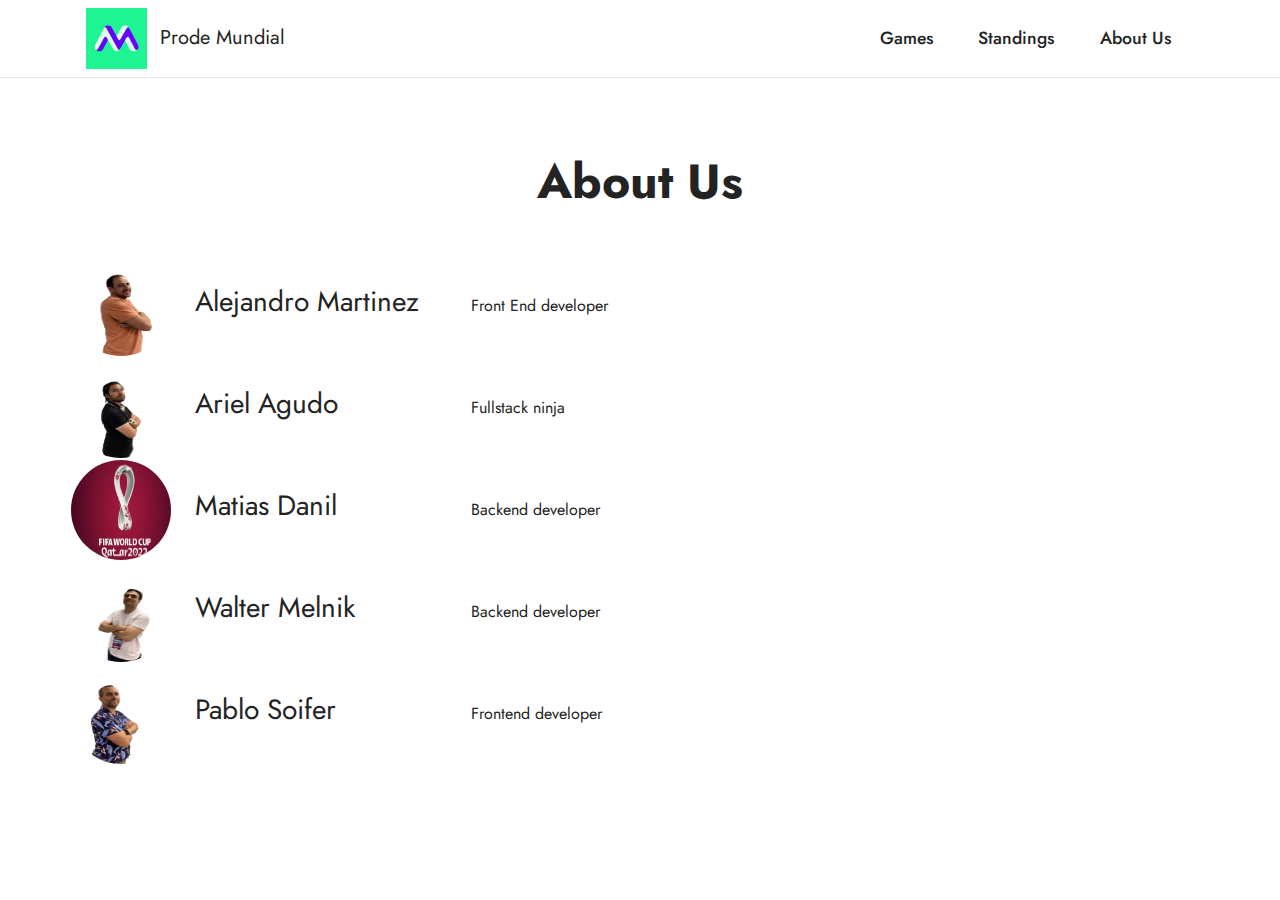
==== aboutus.html @ 51a5c72b "Menu" ====
<!DOCTYPE html>
<html  >
<head>
  <!-- Site made with Mobirise Website Builder v5.6.13, https://mobirise.com -->
  <meta charset="UTF-8">
  <meta http-equiv="X-UA-Compatible" content="IE=edge">
  <meta name="generator" content="Mobirise v5.6.13, mobirise.com">
  <meta name="twitter:card" content="summary_large_image"/>
  <meta name="twitter:image:src" content="">
  <meta property="og:image" content="">
  <meta name="twitter:title" content="Partidos">
  <meta name="viewport" content="width=device-width, initial-scale=1, minimum-scale=1">
  <link rel="shortcut icon" href="assets/images/mk.jpg" type="image/x-icon">
  <meta name="description" content="">
  <title>About Us</title>
  <link rel="stylesheet" href="assets/bootstrap/css/bootstrap.min.css">
  <link rel="stylesheet" href="assets/bootstrap/css/bootstrap-grid.min.css">
  <link rel="stylesheet" href="assets/bootstrap/css/bootstrap-reboot.min.css">
  <link rel="stylesheet" href="assets/dropdown/css/style.css">
  <link rel="stylesheet" href="assets/socicon/css/styles.css">
  <link rel="stylesheet" href="assets/theme/css/style.css">
  <link rel="preload" href="https://fonts.googleapis.com/css?family=Jost:100,200,300,400,500,600,700,800,900,100i,200i,300i,400i,500i,600i,700i,800i,900i&display=swap" as="style" onload="this.onload=null;this.rel='stylesheet'">
  <noscript><link rel="stylesheet" href="https://fonts.googleapis.com/css?family=Jost:100,200,300,400,500,600,700,800,900,100i,200i,300i,400i,500i,600i,700i,800i,900i&display=swap"></noscript>
  <link rel="preload" as="style" href="assets/mobirise/css/mbr-additional.css"><link rel="stylesheet" href="assets/mobirise/css/mbr-additional.css" type="text/css">
</head>
<body>
  <section data-bs-version="5.1" class="menu cid-s48OLK6784" once="menu" id="menu1-o">
    <nav class="navbar navbar-dropdown navbar-fixed-top navbar-expand-lg">
        <div class="container">
            <div class="navbar-brand">
                <span class="navbar-logo">
                    <a href="http://majorkeytech.com">
                        <img src="assets/images/mk.jpg" alt="MajorKey" style="height: 3.8rem;">
                    </a>
                </span>
                <span class="navbar-caption-wrap">Prode Mundial</span>
            </div>
            <div class="collapse navbar-collapse" id="navbarSupportedContent">
                <ul class="navbar-nav nav-dropdown nav-right" data-app-modern-menu="true">
                    <li class="nav-item"><a class="nav-link link text-black display-4" href="games.html">Games</a></li>
                    <li class="nav-item"><a class="nav-link link text-black display-4" href="standings.html">Standings</a></li>
                    <li class="nav-item"><a class="nav-link link text-black display-4" href="aboutus.html">About Us</a></li>
                </ul>
            </div>
        </div>
    </nav>
</section>

<section data-bs-version="5.1" class="features7 cid-tm8KkWmgw1" id="features8-q">
    <div class="container">
        <div class="row">
            <div class="title col-12">
                <h5 class="mbr-section-title mbr-fonts-style mb-3 display-2">
                    <strong>About Us</strong></h5>
            </div>
        </div>
        <div class="row" style="margin-top: 30px;">
            <table style="width:50%">
                <tr>
                    <td>
                        <img src="assets/images/1.png" style="height: 100px;width: 100px;border-radius: 50%;">
                    </td>
                    <td>
                        <h3>Alejandro Martinez</h3>
                    </td>
                    <td>Front End developer</td>
                </tr>
                <tr>
                    <td>
                        <img src="assets/images/4.png" style="height: 100px;width: 100px;border-radius: 50%;">
                    </td>
                    <td>
                        <h3>Ariel Agudo</h3>
                    </td>
                    <td>
                        Fullstack ninja
                    </td>
                </tr>
                <tr>
                    <td>
                        <img src="assets/images/logo.jpg" style="height: 100px;width: 100px;border-radius: 50%;">
                    </td>
                    <td>
                        <h3>Matias Danil</h3>
                    </td>
                    <td>
                        Backend developer
                    </td>
                </tr>
                <tr>
                    <td>
                        <img src="assets/images/2.png" style="height: 100px;width: 100px;border-radius: 50%;">
                    </td>
                    <td>
                        <h3>Walter Melnik</h3>
                    </td>
                    <td>
                        Backend developer
                    </td>
                </tr>
                <tr>
                    <td>
                        <img src="assets/images/ps.png" style="height: 100px;width: 100px;border-radius: 50%;">
                    </td>
                    <td>
                        <h3>Pablo Soifer</h3>
                    </td>
                    <td>
                        Frontend developer
                    </td>
                </tr>
            </table>
            
        </div>
    </div>
</body>
</html>
---- assets/dropdown/css/style.css ----
.navbar-dropdown {
  left: 0;
  padding: 0;
  position: absolute;
  right: 0;
  top: 0;
  transition: all 0.45s ease;
  z-index: 1030;
  background: #282828; }
  .navbar-dropdown .navbar-logo {
    margin-right: 0.8rem;
    transition: margin 0.3s ease-in-out;
    vertical-align: middle; }
    .navbar-dropdown .navbar-logo img {
      height: 3.125rem;
      transition: all 0.3s ease-in-out; }
    .navbar-dropdown .navbar-logo.mbr-iconfont {
      font-size: 3.125rem;
      line-height: 3.125rem; }
  .navbar-dropdown .navbar-caption {
    font-weight: 700;
    white-space: normal;
    vertical-align: -4px;
    line-height: 3.125rem !important; }
    .navbar-dropdown .navbar-caption, .navbar-dropdown .navbar-caption:hover {
      color: inherit;
      text-decoration: none; }
  .navbar-dropdown .mbr-iconfont + .navbar-caption {
    vertical-align: -1px; }
  .navbar-dropdown.navbar-fixed-top {
    position: fixed; }
  .navbar-dropdown .navbar-brand span {
    vertical-align: -4px; }
  .navbar-dropdown.bg-color.transparent {
    background: none; }
  .navbar-dropdown.navbar-short .navbar-brand {
    padding: 0.625rem 0; }
    .navbar-dropdown.navbar-short .navbar-brand span {
      vertical-align: -1px; }
  .navbar-dropdown.navbar-short .navbar-caption {
    line-height: 2.375rem !important;
    vertical-align: -2px; }
  .navbar-dropdown.navbar-short .navbar-logo {
    margin-right: 0.5rem; }
    .navbar-dropdown.navbar-short .navbar-logo img {
      height: 2.375rem; }
    .navbar-dropdown.navbar-short .navbar-logo.mbr-iconfont {
      font-size: 2.375rem;
      line-height: 2.375rem; }
  .navbar-dropdown.navbar-short .mbr-table-cell {
    height: 3.625rem; }
  .navbar-dropdown .navbar-close {
    left: 0.6875rem;
    position: fixed;
    top: 0.75rem;
    z-index: 1000; }
  .navbar-dropdown .hamburger-icon {
    content: "";
    display: inline-block;
    vertical-align: middle;
    width: 16px;
    -webkit-box-shadow: 0 -6px 0 1px #282828,0 0 0 1px #282828,0 6px 0 1px #282828;
    -moz-box-shadow: 0 -6px 0 1px #282828,0 0 0 1px #282828,0 6px 0 1px #282828;
    box-shadow: 0 -6px 0 1px #282828,0 0 0 1px #282828,0 6px 0 1px #282828; }

.dropdown-menu .dropdown-toggle[data-toggle="dropdown-submenu"]::after {
  border-bottom: 0.35em solid transparent;
  border-left: 0.35em solid;
  border-right: 0;
  border-top: 0.35em solid transparent;
  margin-left: 0.3rem; }

.dropdown-menu .dropdown-item:focus {
  outline: 0; }

.nav-dropdown {
  font-size: 0.75rem;
  font-weight: 500;
  height: auto !important; }
  .nav-dropdown .nav-btn {
    padding-left: 1rem; }
  .nav-dropdown .link {
    margin: .667em 1.667em;
    font-weight: 500;
    padding: 0;
    transition: color .2s ease-in-out; }
    .nav-dropdown .link.dropdown-toggle {
      margin-right: 2.583em; }
      .nav-dropdown .link.dropdown-toggle::after {
        margin-left: .25rem;
        border-top: 0.35em solid;
        border-right: 0.35em solid transparent;
        border-left: 0.35em solid transparent;
        border-bottom: 0; }
      .nav-dropdown .link.dropdown-toggle[aria-expanded="true"] {
        margin: 0;
        padding: 0.667em 3.263em  0.667em 1.667em; }
  .nav-dropdown .link::after,
  .nav-dropdown .dropdown-item::after {
    color: inherit; }
  .nav-dropdown .btn {
    font-size: 0.75rem;
    font-weight: 700;
    letter-spacing: 0;
    margin-bottom: 0;
    padding-left: 1.25rem;
    padding-right: 1.25rem; }
  .nav-dropdown .dropdown-menu {
    border-radius: 0;
    border: 0;
    left: 0;
    margin: 0;
    padding-bottom: 1.25rem;
    padding-top: 1.25rem;
    position: relative; }
  .nav-dropdown .dropdown-submenu {
    margin-left: 0.125rem;
    top: 0; }
  .nav-dropdown .dropdown-item {
    font-weight: 500;
    line-height: 2;
    padding: 0.3846em 4.615em 0.3846em 1.5385em;
    position: relative;
    transition: color .2s ease-in-out, background-color .2s ease-in-out; }
    .nav-dropdown .dropdown-item::after {
      margin-top: -0.3077em;
      position: absolute;
      right: 1.1538em;
      top: 50%; }
    .nav-dropdown .dropdown-item:focus, .nav-dropdown .dropdown-item:hover {
      background: none; }

@media (max-width: 767px) {
  .nav-dropdown.navbar-toggleable-sm {
    bottom: 0;
    display: none;
    left: 0;
    overflow-x: hidden;
    position: fixed;
    top: 0;
    transform: translateX(-100%);
    -ms-transform: translateX(-100%);
    -webkit-transform: translateX(-100%);
    width: 18.75rem;
    z-index: 999; } }
.nav-dropdown.navbar-toggleable-xl {
  bottom: 0;
  display: none;
  left: 0;
  overflow-x: hidden;
  position: fixed;
  top: 0;
  transform: translateX(-100%);
  -ms-transform: translateX(-100%);
  -webkit-transform: translateX(-100%);
  width: 18.75rem;
  z-index: 999; }

.nav-dropdown-sm {
  display: block !important;
  overflow-x: hidden;
  overflow: auto;
  padding-top: 3.875rem; }
  .nav-dropdown-sm::after {
    content: "";
    display: block;
    height: 3rem;
    width: 100%; }
  .nav-dropdown-sm.collapse.in ~ .navbar-close {
    display: block !important; }
  .nav-dropdown-sm.collapsing, .nav-dropdown-sm.collapse.in {
    transform: translateX(0);
    -ms-transform: translateX(0);
    -webkit-transform: translateX(0);
    transition: all 0.25s ease-out;
    -webkit-transition: all 0.25s ease-out;
    background: #282828; }
  .nav-dropdown-sm.collapsing[aria-expanded="false"] {
    transform: translateX(-100%);
    -ms-transform: translateX(-100%);
    -webkit-transform: translateX(-100%); }
  .nav-dropdown-sm .nav-item {
    display: block;
    margin-left: 0 !important;
    padding-left: 0; }
  .nav-dropdown-sm .link,
  .nav-dropdown-sm .dropdown-item {
    border-top: 1px dotted rgba(255, 255, 255, 0.1);
    font-size: 0.8125rem;
    line-height: 1.6;
    margin: 0 !important;
    padding: 0.875rem 2.4rem 0.875rem 1.5625rem !important;
    position: relative;
    white-space: normal; }
    .nav-dropdown-sm .link:focus, .nav-dropdown-sm .link:hover,
    .nav-dropdown-sm .dropdown-item:focus,
    .nav-dropdown-sm .dropdown-item:hover {
      background: rgba(0, 0, 0, 0.2) !important;
      color: #c0a375; }
  .nav-dropdown-sm .nav-btn {
    position: relative;
    padding: 1.5625rem 1.5625rem 0 1.5625rem; }
    .nav-dropdown-sm .nav-btn::before {
      border-top: 1px dotted rgba(255, 255, 255, 0.1);
      content: "";
      left: 0;
      position: absolute;
      top: 0;
      width: 100%; }
    .nav-dropdown-sm .nav-btn + .nav-btn {
      padding-top: 0.625rem; }
      .nav-dropdown-sm .nav-btn + .nav-btn::before {
        display: none; }
  .nav-dropdown-sm .btn {
    padding: 0.625rem 0; }
  .nav-dropdown-sm .dropdown-toggle[data-toggle="dropdown-submenu"]::after {
    margin-left: .25rem;
    border-top: 0.35em solid;
    border-right: 0.35em solid transparent;
    border-left: 0.35em solid transparent;
    border-bottom: 0; }
  .nav-dropdown-sm .dropdown-toggle[data-toggle="dropdown-submenu"][aria-expanded="true"]::after {
    border-top: 0;
    border-right: 0.35em solid transparent;
    border-left: 0.35em solid transparent;
    border-bottom: 0.35em solid; }
  .nav-dropdown-sm .dropdown-menu {
    margin: 0;
    padding: 0;
    position: relative;
    top: 0;
    left: 0;
    width: 100%;
    border: 0;
    float: none;
    border-radius: 0;
    background: none; }
  .nav-dropdown-sm .dropdown-submenu {
    left: 100%;
    margin-left: 0.125rem;
    margin-top: -1.25rem;
    top: 0; }

.navbar-toggleable-sm .nav-dropdown .dropdown-menu {
  position: absolute; }

.navbar-toggleable-sm .nav-dropdown .dropdown-submenu {
  left: 100%;
  margin-left: 0.125rem;
  margin-top: -1.25rem;
  top: 0; }

.navbar-toggleable-sm.opened .nav-dropdown .dropdown-menu {
  position: relative; }

.navbar-toggleable-sm.opened .nav-dropdown .dropdown-submenu {
  left: 0;
  margin-left: 00rem;
  margin-top: 0rem;
  top: 0; }

.is-builder .nav-dropdown.collapsing {
  transition: none !important; }
---- assets/socicon/css/styles.css ----
@charset "UTF-8";

@font-face {
  font-family: 'Socicon';
  src:  url('../fonts/socicon.eot');
  src:  url('../fonts/socicon.eot?#iefix') format('embedded-opentype'),
    url('../fonts/socicon.woff2') format('woff2'),
    url('../fonts/socicon.ttf') format('truetype'),
    url('../fonts/socicon.woff') format('woff'),
    url('../fonts/socicon.svg#socicon') format('svg');
  font-weight: normal;
  font-style: normal;
  font-display: swap;
}

[data-icon]:before {
  font-family: "socicon" !important;
  content: attr(data-icon);
  font-style: normal !important;
  font-weight: normal !important;
  font-variant: normal !important;
  text-transform: none !important;
  speak: none;
  line-height: 1;
  -webkit-font-smoothing: antialiased;
  -moz-osx-font-smoothing: grayscale;
}

[class^="socicon-"], [class*=" socicon-"] {
  /* use !important to prevent issues with browser extensions that change fonts */
  font-family: 'Socicon' !important;
  speak: none;
  font-style: normal;
  font-weight: normal;
  font-variant: normal;
  text-transform: none;
  line-height: 1;

  /* Better Font Rendering =========== */
  -webkit-font-smoothing: antialiased;
  -moz-osx-font-smoothing: grayscale;
}

.socicon-eitaa:before {
  content: "\e97c";
}
.socicon-soroush:before {
  content: "\e97d";
}
.socicon-bale:before {
  content: "\e97e";
}
.socicon-zazzle:before {
  content: "\e97b";
}
.socicon-society6:before {
  content: "\e97a";
}
.socicon-redbubble:before {
  content: "\e979";
}
.socicon-avvo:before {
  content: "\e978";
}
.socicon-stitcher:before {
  content: "\e977";
}
.socicon-googlehangouts:before {
  content: "\e974";
}
.socicon-dlive:before {
  content: "\e975";
}
.socicon-vsco:before {
  content: "\e976";
}
.socicon-flipboard:before {
  content: "\e973";
}
.socicon-ubuntu:before {
  content: "\e958";
}
.socicon-artstation:before {
  content: "\e959";
}
.socicon-invision:before {
  content: "\e95a";
}
.socicon-torial:before {
  content: "\e95b";
}
.socicon-collectorz:before {
  content: "\e95c";
}
.socicon-seenthis:before {
  content: "\e95d";
}
.socicon-googleplaymusic:before {
  content: "\e95e";
}
.socicon-debian:before {
  content: "\e95f";
}
.socicon-filmfreeway:before {
  content: "\e960";
}
.socicon-gnome:before {
  content: "\e961";
}
.socicon-itchio:before {
  content: "\e962";
}
.socicon-jamendo:before {
  content: "\e963";
}
.socicon-mix:before {
  content: "\e964";
}
.socicon-sharepoint:before {
  content: "\e965";
}
.socicon-tinder:before {
  content: "\e966";
}
.socicon-windguru:before {
  content: "\e967";
}
.socicon-cdbaby:before {
  content: "\e968";
}
.socicon-elementaryos:before {
  content: "\e969";
}
.socicon-stage32:before {
  content: "\e96a";
}
.socicon-tiktok:before {
  content: "\e96b";
}
.socicon-gitter:before {
  content: "\e96c";
}
.socicon-letterboxd:before {
  content: "\e96d";
}
.socicon-threema:before {
  content: "\e96e";
}
.socicon-splice:before {
  content: "\e96f";
}
.socicon-metapop:before {
  content: "\e970";
}
.socicon-naver:before {
  content: "\e971";
}
.socicon-remote:before {
  content: "\e972";
}
.socicon-internet:before {
  content: "\e957";
}
.socicon-moddb:before {
  content: "\e94b";
}
.socicon-indiedb:before {
  content: "\e94c";
}
.socicon-traxsource:before {
  content: "\e94d";
}
.socicon-gamefor:before {
  content: "\e94e";
}
.socicon-pixiv:before {
  content: "\e94f";
}
.socicon-myanimelist:before {
  content: "\e950";
}
.socicon-blackberry:before {
  content: "\e951";
}
.socicon-wickr:before {
  content: "\e952";
}
.socicon-spip:before {
  content: "\e953";
}
.socicon-napster:before {
  content: "\e954";
}
.socicon-beatport:before {
  content: "\e955";
}
.socicon-hackerone:before {
  content: "\e956";
}
.socicon-hackernews:before {
  content: "\e946";
}
.socicon-smashwords:before {
  content: "\e947";
}
.socicon-kobo:before {
  content: "\e948";
}
.socicon-bookbub:before {
  content: "\e949";
}
.socicon-mailru:before {
  content: "\e94a";
}
.socicon-gitlab:before {
  content: "\e945";
}
.socicon-instructables:before {
  content: "\e944";
}
.socicon-portfolio:before {
  content: "\e943";
}
.socicon-codered:before {
  content: "\e940";
}
.socicon-origin:before {
  content: "\e941";
}
.socicon-nextdoor:before {
  content: "\e942";
}
.socicon-udemy:before {
  content: "\e93f";
}
.socicon-livemaster:before {
  content: "\e93e";
}
.socicon-crunchbase:before {
  content: "\e93b";
}
.socicon-homefy:before {
  content: "\e93c";
}
.socicon-calendly:before {
  content: "\e93d";
}
.socicon-realtor:before {
  content: "\e90f";
}
.socicon-tidal:before {
  content: "\e910";
}
.socicon-qobuz:before {
  content: "\e911";
}
.socicon-natgeo:before {
  content: "\e912";
}
.socicon-mastodon:before {
  content: "\e913";
}
.socicon-unsplash:before {
  content: "\e914";
}
.socicon-homeadvisor:before {
  content: "\e915";
}
.socicon-angieslist:before {
  content: "\e916";
}
.socicon-codepen:before {
  content: "\e917";
}
.socicon-slack:before {
  content: "\e918";
}
.socicon-openaigym:before {
  content: "\e919";
}
.socicon-logmein:before {
  content: "\e91a";
}
.socicon-fiverr:before {
  content: "\e91b";
}
.socicon-gotomeeting:before {
  content: "\e91c";
}
.socicon-aliexpress:before {
  content: "\e91d";
}
.socicon-guru:before {
  content: "\e91e";
}
.socicon-appstore:before {
  content: "\e91f";
}
.socicon-homes:before {
  content: "\e920";
}
.socicon-zoom:before {
  content: "\e921";
}
.socicon-alibaba:before {
  content: "\e922";
}
.socicon-craigslist:before {
  content: "\e923";
}
.socicon-wix:before {
  content: "\e924";
}
.socicon-redfin:before {
  content: "\e925";
}
.socicon-googlecalendar:before {
  content: "\e926";
}
.socicon-shopify:before {
  content: "\e927";
}
.socicon-freelancer:before {
  content: "\e928";
}
.socicon-seedrs:before {
  content: "\e929";
}
.socicon-bing:before {
  content: "\e92a";
}
.socicon-doodle:before {
  content: "\e92b";
}
.socicon-bonanza:before {
  content: "\e92c";
}
.socicon-squarespace:before {
  content: "\e92d";
}
.socicon-toptal:before {
  content: "\e92e";
}
.socicon-gust:before {
  content: "\e92f";
}
.socicon-ask:before {
  content: "\e930";
}
.socicon-trulia:before {
  content: "\e931";
}
.socicon-loomly:before {
  content: "\e932";
}
.socicon-ghost:before {
  content: "\e933";
}
.socicon-upwork:before {
  content: "\e934";
}
.socicon-fundable:before {
  content: "\e935";
}
.socicon-booking:before {
  content: "\e936";
}
.socicon-googlemaps:before {
  content: "\e937";
}
.socicon-zillow:before {
  content: "\e938";
}
.socicon-niconico:before {
  content: "\e939";
}
.socicon-toneden:before {
  content: "\e93a";
}
.socicon-augment:before {
  content: "\e908";
}
.socicon-bitbucket:before {
  content: "\e909";
}
.socicon-fyuse:before {
  content: "\e90a";
}
.socicon-yt-gaming:before {
  content: "\e90b";
}
.socicon-sketchfab:before {
  content: "\e90c";
}
.socicon-mobcrush:before {
  content: "\e90d";
}
.socicon-microsoft:before {
  content: "\e90e";
}
.socicon-pandora:before {
  content: "\e907";
}
.socicon-messenger:before {
  content: "\e906";
}
.socicon-gamewisp:before {
  content: "\e905";
}
.socicon-bloglovin:before {
  content: "\e904";
}
.socicon-tunein:before {
  content: "\e903";
}
.socicon-gamejolt:before {
  content: "\e901";
}
.socicon-trello:before {
  content: "\e902";
}
.socicon-spreadshirt:before {
  content: "\e900";
}
.socicon-500px:before {
  content: "\e000";
}
.socicon-8tracks:before {
  content: "\e001";
}
.socicon-airbnb:before {
  content: "\e002";
}
.socicon-alliance:before {
  content: "\e003";
}
.socicon-amazon:before {
  content: "\e004";
}
.socicon-amplement:before {
  content: "\e005";
}
.socicon-android:before {
  content: "\e006";
}
.socicon-angellist:before {
  content: "\e007";
}
.socicon-apple:before {
  content: "\e008";
}
.socicon-appnet:before {
  content: "\e009";
}
.socicon-baidu:before {
  content: "\e00a";
}
.socicon-bandcamp:before {
  content: "\e00b";
}
.socicon-battlenet:before {
  content: "\e00c";
}
.socicon-mixer:before {
  content: "\e00d";
}
.socicon-bebee:before {
  content: "\e00e";
}
.socicon-bebo:before {
  content: "\e00f";
}
.socicon-behance:before {
  content: "\e010";
}
.socicon-blizzard:before {
  content: "\e011";
}
.socicon-blogger:before {
  content: "\e012";
}
.socicon-buffer:before {
  content: "\e013";
}
.socicon-chrome:before {
  content: "\e014";
}
.socicon-coderwall:before {
  content: "\e015";
}
.socicon-curse:before {
  content: "\e016";
}
.socicon-dailymotion:before {
  content: "\e017";
}
.socicon-deezer:before {
  content: "\e018";
}
.socicon-delicious:before {
  content: "\e019";
}
.socicon-deviantart:before {
  content: "\e01a";
}
.socicon-diablo:before {
  content: "\e01b";
}
.socicon-digg:before {
  content: "\e01c";
}
.socicon-discord:before {
  content: "\e01d";
}
.socicon-disqus:before {
  content: "\e01e";
}
.socicon-douban:before {
  content: "\e01f";
}
.socicon-draugiem:before {
  content: "\e020";
}
.socicon-dribbble:before {
  content: "\e021";
}
.socicon-drupal:before {
  content: "\e022";
}
.socicon-ebay:before {
  content: "\e023";
}
.socicon-ello:before {
  content: "\e024";
}
.socicon-endomodo:before {
  content: "\e025";
}
.socicon-envato:before {
  content: "\e026";
}
.socicon-etsy:before {
  content: "\e027";
}
.socicon-facebook:before {
  content: "\e028";
}
.socicon-feedburner:before {
  content: "\e029";
}
.socicon-filmweb:before {
  content: "\e02a";
}
.socicon-firefox:before {
  content: "\e02b";
}
.socicon-flattr:before {
  content: "\e02c";
}
.socicon-flickr:before {
  content: "\e02d";
}
.socicon-formulr:before {
  content: "\e02e";
}
.socicon-forrst:before {
  content: "\e02f";
}
.socicon-foursquare:before {
  content: "\e030";
}
.socicon-friendfeed:before {
  content: "\e031";
}
.socicon-github:before {
  content: "\e032";
}
.socicon-goodreads:before {
  content: "\e033";
}
.socicon-google:before {
  content: "\e034";
}
.socicon-googlescholar:before {
  content: "\e035";
}
.socicon-googlegroups:before {
  content: "\e036";
}
.socicon-googlephotos:before {
  content: "\e037";
}
.socicon-googleplus:before {
  content: "\e038";
}
.socicon-grooveshark:before {
  content: "\e039";
}
.socicon-hackerrank:before {
  content: "\e03a";
}
.socicon-hearthstone:before {
  content: "\e03b";
}
.socicon-hellocoton:before {
  content: "\e03c";
}
.socicon-heroes:before {
  content: "\e03d";
}
.socicon-smashcast:before {
  content: "\e03e";
}
.socicon-horde:before {
  content: "\e03f";
}
.socicon-houzz:before {
  content: "\e040";
}
.socicon-icq:before {
  content: "\e041";
}
.socicon-identica:before {
  content: "\e042";
}
.socicon-imdb:before {
  content: "\e043";
}
.socicon-instagram:before {
  content: "\e044";
}
.socicon-issuu:before {
  content: "\e045";
}
.socicon-istock:before {
  content: "\e046";
}
.socicon-itunes:before {
  content: "\e047";
}
.socicon-keybase:before {
  content: "\e048";
}
.socicon-lanyrd:before {
  content: "\e049";
}
.socicon-lastfm:before {
  content: "\e04a";
}
.socicon-line:before {
  content: "\e04b";
}
.socicon-linkedin:before {
  content: "\e04c";
}
.socicon-livejournal:before {
  content: "\e04d";
}
.socicon-lyft:before {
  content: "\e04e";
}
.socicon-macos:before {
  content: "\e04f";
}
.socicon-mail:before {
  content: "\e050";
}
.socicon-medium:before {
  content: "\e051";
}
.socicon-meetup:before {
  content: "\e052";
}
.socicon-mixcloud:before {
  content: "\e053";
}
.socicon-modelmayhem:before {
  content: "\e054";
}
.socicon-mumble:before {
  content: "\e055";
}
.socicon-myspace:before {
  content: "\e056";
}
.socicon-newsvine:before {
  content: "\e057";
}
.socicon-nintendo:before {
  content: "\e058";
}
.socicon-npm:before {
  content: "\e059";
}
.socicon-odnoklassniki:before {
  content: "\e05a";
}
.socicon-openid:before {
  content: "\e05b";
}
.socicon-opera:before {
  content: "\e05c";
}
.socicon-outlook:before {
  content: "\e05d";
}
.socicon-overwatch:before {
  content: "\e05e";
}
.socicon-patreon:before {
  content: "\e05f";
}
.socicon-paypal:before {
  content: "\e060";
}
.socicon-periscope:before {
  content: "\e061";
}
.socicon-persona:before {
  content: "\e062";
}
.socicon-pinterest:before {
  content: "\e063";
}
.socicon-play:before {
  content: "\e064";
}
.socicon-player:before {
  content: "\e065";
}
.socicon-playstation:before {
  content: "\e066";
}
.socicon-pocket:before {
  content: "\e067";
}
.socicon-qq:before {
  content: "\e068";
}
.socicon-quora:before {
  content: "\e069";
}
.socicon-raidcall:before {
  content: "\e06a";
}
.socicon-ravelry:before {
  content: "\e06b";
}
.socicon-reddit:before {
  content: "\e06c";
}
.socicon-renren:before {
  content: "\e06d";
}
.socicon-researchgate:before {
  content: "\e06e";
}
.socicon-residentadvisor:before {
  content: "\e06f";
}
.socicon-reverbnation:before {
  content: "\e070";
}
.socicon-rss:before {
  content: "\e071";
}
.socicon-sharethis:before {
  content: "\e072";
}
.socicon-skype:before {
  content: "\e073";
}
.socicon-slideshare:before {
  content: "\e074";
}
.socicon-smugmug:before {
  content: "\e075";
}
.socicon-snapchat:before {
  content: "\e076";
}
.socicon-songkick:before {
  content: "\e077";
}
.socicon-soundcloud:before {
  content: "\e078";
}
.socicon-spotify:before {
  content: "\e079";
}
.socicon-stackexchange:before {
  content: "\e07a";
}
.socicon-stackoverflow:before {
  content: "\e07b";
}
.socicon-starcraft:before {
  content: "\e07c";
}
.socicon-stayfriends:before {
  content: "\e07d";
}
.socicon-steam:before {
  content: "\e07e";
}
.socicon-storehouse:before {
  content: "\e07f";
}
.socicon-strava:before {
  content: "\e080";
}
.socicon-streamjar:before {
  content: "\e081";
}
.socicon-stumbleupon:before {
  content: "\e082";
}
.socicon-swarm:before {
  content: "\e083";
}
.socicon-teamspeak:before {
  content: "\e084";
}
.socicon-teamviewer:before {
  content: "\e085";
}
.socicon-technorati:before {
  content: "\e086";
}
.socicon-telegram:before {
  content: "\e087";
}
.socicon-tripadvisor:before {
  content: "\e088";
}
.socicon-tripit:before {
  content: "\e089";
}
.socicon-triplej:before {
  content: "\e08a";
}
.socicon-tumblr:before {
  content: "\e08b";
}
.socicon-twitch:before {
  content: "\e08c";
}
.socicon-twitter:before {
  content: "\e08d";
}
.socicon-uber:before {
  content: "\e08e";
}
.socicon-ventrilo:before {
  content: "\e08f";
}
.socicon-viadeo:before {
  content: "\e090";
}
.socicon-viber:before {
  content: "\e091";
}
.socicon-viewbug:before {
  content: "\e092";
}
.socicon-vimeo:before {
  content: "\e093";
}
.socicon-vine:before {
  content: "\e094";
}
.socicon-vkontakte:before {
  content: "\e095";
}
.socicon-warcraft:before {
  content: "\e096";
}
.socicon-wechat:before {
  content: "\e097";
}
.socicon-weibo:before {
  content: "\e098";
}
.socicon-whatsapp:before {
  content: "\e099";
}
.socicon-wikipedia:before {
  content: "\e09a";
}
.socicon-windows:before {
  content: "\e09b";
}
.socicon-wordpress:before {
  content: "\e09c";
}
.socicon-wykop:before {
  content: "\e09d";
}
.socicon-xbox:before {
  content: "\e09e";
}
.socicon-xing:before {
  content: "\e09f";
}
.socicon-yahoo:before {
  content: "\e0a0";
}
.socicon-yammer:before {
  content: "\e0a1";
}
.socicon-yandex:before {
  content: "\e0a2";
}
.socicon-yelp:before {
  content: "\e0a3";
}
.socicon-younow:before {
  content: "\e0a4";
}
.socicon-youtube:before {
  content: "\e0a5";
}
.socicon-zapier:before {
  content: "\e0a6";
}
.socicon-zerply:before {
  content: "\e0a7";
}
.socicon-zomato:before {
  content: "\e0a8";
}
.socicon-zynga:before {
  content: "\e0a9";
}
---- assets/theme/css/style.css ----
@charset "UTF-8";
section {
  background-color: #ffffff;
}

body {
  font-style: normal;
  line-height: 1.5;
  font-weight: 400;
  color: #232323;
  position: relative;
}

button {
  background-color: transparent;
  border-color: transparent;
}

section,
.container,
.container-fluid {
  position: relative;
  word-wrap: break-word;
}

a.mbr-iconfont:hover {
  text-decoration: none;
}

.article .lead p,
.article .lead ul,
.article .lead ol,
.article .lead pre,
.article .lead blockquote {
  margin-bottom: 0;
}

a {
  font-style: normal;
  font-weight: 400;
  cursor: pointer;
}
a, a:hover {
  text-decoration: none;
}

.mbr-section-title {
  font-style: normal;
  line-height: 1.3;
}

.mbr-section-subtitle {
  line-height: 1.3;
}

.mbr-text {
  font-style: normal;
  line-height: 1.7;
}

h1,
h2,
h3,
h4,
h5,
h6,
.display-1,
.display-2,
.display-4,
.display-5,
.display-7,
span,
p,
a {
  line-height: 1;
  word-break: break-word;
  word-wrap: break-word;
  font-weight: 400;
}

b,
strong {
  font-weight: bold;
}

input:-webkit-autofill, input:-webkit-autofill:hover, input:-webkit-autofill:focus, input:-webkit-autofill:active {
  transition-delay: 9999s;
  -webkit-transition-property: background-color, color;
  transition-property: background-color, color;
}

textarea[type=hidden] {
  display: none;
}

section {
  background-position: 50% 50%;
  background-repeat: no-repeat;
  background-size: cover;
}
section .mbr-background-video,
section .mbr-background-video-preview {
  position: absolute;
  bottom: 0;
  left: 0;
  right: 0;
  top: 0;
}

.hidden {
  visibility: hidden;
}

.mbr-z-index20 {
  z-index: 20;
}

/*! Base colors */
.mbr-white {
  color: #ffffff;
}

.mbr-black {
  color: #111111;
}

.mbr-bg-white {
  background-color: #ffffff;
}

.mbr-bg-black {
  background-color: #000000;
}

/*! Text-aligns */
.align-left {
  text-align: left;
}

.align-center {
  text-align: center;
}

.align-right {
  text-align: right;
}

/*! Font-weight  */
.mbr-light {
  font-weight: 300;
}

.mbr-regular {
  font-weight: 400;
}

.mbr-semibold {
  font-weight: 500;
}

.mbr-bold {
  font-weight: 700;
}

/*! Media  */
.media-content {
  flex-basis: 100%;
}

.media-container-row {
  display: flex;
  flex-direction: row;
  flex-wrap: wrap;
  justify-content: center;
  align-content: center;
  align-items: start;
}
.media-container-row .media-size-item {
  width: 400px;
}

.media-container-column {
  display: flex;
  flex-direction: column;
  flex-wrap: wrap;
  justify-content: center;
  align-content: center;
  align-items: stretch;
}
.media-container-column > * {
  width: 100%;
}

@media (min-width: 992px) {
  .media-container-row {
    flex-wrap: nowrap;
  }
}
figure {
  margin-bottom: 0;
  overflow: hidden;
}

figure[mbr-media-size] {
  transition: width 0.1s;
}

img,
iframe {
  display: block;
  width: 100%;
}

.card {
  background-color: transparent;
  border: none;
}

.card-box {
  width: 100%;
}

.card-img {
  text-align: center;
  flex-shrink: 0;
  -webkit-flex-shrink: 0;
}

.media {
  max-width: 100%;
  margin: 0 auto;
}

.mbr-figure {
  align-self: center;
}

.media-container > div {
  max-width: 100%;
}

.mbr-figure img,
.card-img img {
  width: 100%;
}

@media (max-width: 991px) {
  .media-size-item {
    width: auto !important;
  }

  .media {
    width: auto;
  }

  .mbr-figure {
    width: 100% !important;
  }
}
/*! Buttons */
.mbr-section-btn {
  margin-left: -0.6rem;
  margin-right: -0.6rem;
  font-size: 0;
}

.btn {
  font-weight: 600;
  border-width: 1px;
  font-style: normal;
  margin: 0.6rem 0.6rem;
  white-space: normal;
  transition: all 0.2s ease-in-out;
  display: inline-flex;
  align-items: center;
  justify-content: center;
  word-break: break-word;
}

.btn-sm {
  font-weight: 600;
  letter-spacing: 0px;
  transition: all 0.3s ease-in-out;
}

.btn-md {
  font-weight: 600;
  letter-spacing: 0px;
  transition: all 0.3s ease-in-out;
}

.btn-lg {
  font-weight: 600;
  letter-spacing: 0px;
  transition: all 0.3s ease-in-out;
}

.btn-form {
  margin: 0;
}
.btn-form:hover {
  cursor: pointer;
}

nav .mbr-section-btn {
  margin-left: 0rem;
  margin-right: 0rem;
}

/*! Btn icon margin */
.btn .mbr-iconfont,
.btn.btn-sm .mbr-iconfont {
  order: 1;
  cursor: pointer;
  margin-left: 0.5rem;
  vertical-align: sub;
}

.btn.btn-md .mbr-iconfont,
.btn.btn-md .mbr-iconfont {
  margin-left: 0.8rem;
}

.mbr-regular {
  font-weight: 400;
}

.mbr-semibold {
  font-weight: 500;
}

.mbr-bold {
  font-weight: 700;
}

[type=submit] {
  -webkit-appearance: none;
}

/*! Full-screen */
.mbr-fullscreen .mbr-overlay {
  min-height: 100vh;
}

.mbr-fullscreen {
  display: flex;
  display: -moz-flex;
  display: -ms-flex;
  display: -o-flex;
  align-items: center;
  min-height: 100vh;
  padding-top: 3rem;
  padding-bottom: 3rem;
}

/*! Map */
.map {
  height: 25rem;
  position: relative;
}
.map iframe {
  width: 100%;
  height: 100%;
}

/*! Scroll to top arrow */
.mbr-arrow-up {
  bottom: 25px;
  right: 90px;
  position: fixed;
  text-align: right;
  z-index: 5000;
  color: #ffffff;
  font-size: 22px;
}

.mbr-arrow-up a {
  background: rgba(0, 0, 0, 0.2);
  border-radius: 50%;
  color: #fff;
  display: inline-block;
  height: 60px;
  width: 60px;
  border: 2px solid #fff;
  outline-style: none !important;
  position: relative;
  text-decoration: none;
  transition: all 0.3s ease-in-out;
  cursor: pointer;
  text-align: center;
}
.mbr-arrow-up a:hover {
  background-color: rgba(0, 0, 0, 0.4);
}
.mbr-arrow-up a i {
  line-height: 60px;
}

.mbr-arrow-up-icon {
  display: block;
  color: #fff;
}

.mbr-arrow-up-icon::before {
  content: "›";
  display: inline-block;
  font-family: serif;
  font-size: 22px;
  line-height: 1;
  font-style: normal;
  position: relative;
  top: 6px;
  left: -4px;
  transform: rotate(-90deg);
}

/*! Arrow Down */
.mbr-arrow {
  position: absolute;
  bottom: 45px;
  left: 50%;
  width: 60px;
  height: 60px;
  cursor: pointer;
  background-color: rgba(80, 80, 80, 0.5);
  border-radius: 50%;
  transform: translateX(-50%);
}
@media (max-width: 767px) {
  .mbr-arrow {
    display: none;
  }
}
.mbr-arrow > a {
  display: inline-block;
  text-decoration: none;
  outline-style: none;
  -webkit-animation: arrowdown 1.7s ease-in-out infinite;
          animation: arrowdown 1.7s ease-in-out infinite;
  color: #ffffff;
}
.mbr-arrow > a > i {
  position: absolute;
  top: -2px;
  left: 15px;
  font-size: 2rem;
}

#scrollToTop a i::before {
  content: "";
  position: absolute;
  display: block;
  border-bottom: 2.5px solid #fff;
  border-left: 2.5px solid #fff;
  width: 27.8%;
  height: 27.8%;
  left: 50%;
  top: 51%;
  transform: translateY(-30%) translateX(-50%) rotate(135deg);
}

@keyframes arrowdown {
  0% {
    transform: translateY(0px);
  }
  50% {
    transform: translateY(-5px);
  }
  100% {
    transform: translateY(0px);
  }
}
@-webkit-keyframes arrowdown {
  0% {
    transform: translateY(0px);
  }
  50% {
    transform: translateY(-5px);
  }
  100% {
    transform: translateY(0px);
  }
}
@media (max-width: 500px) {
  .mbr-arrow-up {
    left: 0;
    right: 0;
    text-align: center;
  }
}
/*Gradients animation*/
@keyframes gradient-animation {
  from {
    background-position: 0% 100%;
    -webkit-animation-timing-function: ease-in-out;
            animation-timing-function: ease-in-out;
  }
  to {
    background-position: 100% 0%;
    -webkit-animation-timing-function: ease-in-out;
            animation-timing-function: ease-in-out;
  }
}
@-webkit-keyframes gradient-animation {
  from {
    background-position: 0% 100%;
    -webkit-animation-timing-function: ease-in-out;
            animation-timing-function: ease-in-out;
  }
  to {
    background-position: 100% 0%;
    -webkit-animation-timing-function: ease-in-out;
            animation-timing-function: ease-in-out;
  }
}
.bg-gradient {
  background-size: 200% 200%;
  animation: gradient-animation 5s infinite alternate;
  -webkit-animation: gradient-animation 5s infinite alternate;
}

.menu .navbar-brand {
  display: -webkit-flex;
}
.menu .navbar-brand span {
  display: flex;
  display: -webkit-flex;
}
.menu .navbar-brand .navbar-caption-wrap {
  display: -webkit-flex;
}
.menu .navbar-brand .navbar-logo img {
  display: -webkit-flex;
  width: auto;
}
@media (min-width: 768px) and (max-width: 991px) {
  .menu .navbar-toggleable-sm .navbar-nav {
    display: -ms-flexbox;
  }
}
@media (max-width: 991px) {
  .menu .navbar-collapse {
    max-height: 93.5vh;
  }
  .menu .navbar-collapse.show {
    overflow: auto;
  }
}
@media (min-width: 992px) {
  .menu .navbar-nav.nav-dropdown {
    display: -webkit-flex;
  }
  .menu .navbar-toggleable-sm .navbar-collapse {
    display: -webkit-flex !important;
  }
  .menu .collapsed .navbar-collapse {
    max-height: 93.5vh;
  }
  .menu .collapsed .navbar-collapse.show {
    overflow: auto;
  }
}
@media (max-width: 767px) {
  .menu .navbar-collapse {
    max-height: 80vh;
  }
}

.nav-link .mbr-iconfont {
  margin-right: 0.5rem;
}

.navbar {
  display: -webkit-flex;
  -webkit-flex-wrap: wrap;
  -webkit-align-items: center;
  -webkit-justify-content: space-between;
}

.navbar-collapse {
  -webkit-flex-basis: 100%;
  -webkit-flex-grow: 1;
  -webkit-align-items: center;
}

.nav-dropdown .link {
  padding: 0.667em 1.667em !important;
  margin: 0 !important;
}

.nav {
  display: -webkit-flex;
  -webkit-flex-wrap: wrap;
}

.row {
  display: -webkit-flex;
  -webkit-flex-wrap: wrap;
}

.justify-content-center {
  -webkit-justify-content: center;
}

.form-inline {
  display: -webkit-flex;
}

.card-wrapper {
  -webkit-flex: 1;
}

.carousel-control {
  z-index: 10;
  display: -webkit-flex;
}

.carousel-controls {
  display: -webkit-flex;
}

.media {
  display: -webkit-flex;
}

.form-group:focus {
  outline: none;
}

.jq-selectbox__select {
  padding: 7px 0;
  position: relative;
}

.jq-selectbox__dropdown {
  overflow: hidden;
  border-radius: 10px;
  position: absolute;
  top: 100%;
  left: 0 !important;
  width: 100% !important;
}

.jq-selectbox__trigger-arrow {
  right: 0;
  transform: translateY(-50%);
}

.jq-selectbox li {
  padding: 1.07em 0.5em;
}

input[type=range] {
  padding-left: 0 !important;
  padding-right: 0 !important;
}

.modal-dialog,
.modal-content {
  height: 100%;
}

.modal-dialog .carousel-inner {
  height: calc(100vh - 1.75rem);
}
@media (max-width: 575px) {
  .modal-dialog .carousel-inner {
    height: calc(100vh - 1rem);
  }
}

.carousel-item {
  text-align: center;
}

.carousel-item img {
  margin: auto;
}

.navbar-toggler {
  align-self: flex-start;
  padding: 0.25rem 0.75rem;
  font-size: 1.25rem;
  line-height: 1;
  background: transparent;
  border: 1px solid transparent;
  border-radius: 0.25rem;
}

.navbar-toggler:focus,
.navbar-toggler:hover {
  text-decoration: none;
  box-shadow: none;
}

.navbar-toggler-icon {
  display: inline-block;
  width: 1.5em;
  height: 1.5em;
  vertical-align: middle;
  content: "";
  background: no-repeat center center;
  background-size: 100% 100%;
}

.navbar-toggler-left {
  position: absolute;
  left: 1rem;
}

.navbar-toggler-right {
  position: absolute;
  right: 1rem;
}

.card-img {
  width: auto;
}

.menu .navbar.collapsed:not(.beta-menu) {
  flex-direction: column;
}

.carousel-item.active,
.carousel-item-next,
.carousel-item-prev {
  display: flex;
}

.note-air-layout .dropup .dropdown-menu,
.note-air-layout .navbar-fixed-bottom .dropdown .dropdown-menu {
  bottom: initial !important;
}

html,
body {
  height: auto;
  min-height: 100vh;
}

.dropup .dropdown-toggle::after {
  display: none;
}

.form-asterisk {
  font-family: initial;
  position: absolute;
  top: -2px;
  font-weight: normal;
}

.form-control-label {
  position: relative;
  cursor: pointer;
  margin-bottom: 0.357em;
  padding: 0;
}

.alert {
  color: #ffffff;
  border-radius: 0;
  border: 0;
  font-size: 1.1rem;
  line-height: 1.5;
  margin-bottom: 1.875rem;
  padding: 1.25rem;
  position: relative;
  text-align: center;
}
.alert.alert-form::after {
  background-color: inherit;
  bottom: -7px;
  content: "";
  display: block;
  height: 14px;
  left: 50%;
  margin-left: -7px;
  position: absolute;
  transform: rotate(45deg);
  width: 14px;
}

.form-control {
  background-color: #ffffff;
  background-clip: border-box;
  color: #232323;
  line-height: 1rem !important;
  height: auto;
  padding: 0.6rem 1.2rem;
  transition: border-color 0.25s ease 0s;
  border: 1px solid transparent !important;
  border-radius: 4px;
  box-shadow: rgba(0, 0, 0, 0.07) 0px 1px 1px 0px, rgba(0, 0, 0, 0.07) 0px 1px 3px 0px, rgba(0, 0, 0, 0.03) 0px 0px 0px 1px;
}
.form-active .form-control:invalid {
  border-color: red;
}

form .row {
  margin-left: -0.6rem;
  margin-right: -0.6rem;
}
form .row [class*=col] {
  padding-left: 0.6rem;
  padding-right: 0.6rem;
}

form .mbr-section-btn {
  margin: 0;
  padding-left: 0.6rem;
  padding-right: 0.6rem;
}

form .btn {
  display: flex;
  padding: 0.6rem 1.2rem;
  margin: 0;
}

form .form-check-input {
  margin-top: 0.5;
}

textarea.form-control {
  line-height: 1.5rem !important;
}

.form-group {
  margin-bottom: 1.2rem;
}

.form-control,
form .btn {
  min-height: 48px;
}

.gdpr-block label span.textGDPR input[name=gdpr] {
  top: 7px;
}

.form-control:focus {
  box-shadow: none;
}

:focus {
  outline: none;
}

.mbr-overlay {
  background-color: #000;
  bottom: 0;
  left: 0;
  opacity: 0.5;
  position: absolute;
  right: 0;
  top: 0;
  z-index: 0;
  pointer-events: none;
}

blockquote {
  font-style: italic;
  padding: 3rem;
  font-size: 1.09rem;
  position: relative;
  border-left: 3px solid;
}

ul,
ol,
pre,
blockquote {
  margin-bottom: 2.3125rem;
}

.mt-4 {
  margin-top: 2rem !important;
}

.mb-4 {
  margin-bottom: 2rem !important;
}

@media (min-width: 992px) {
  .container {
    padding-left: 16px;
    padding-right: 16px;
  }

  .row {
    margin-left: -16px;
    margin-right: -16px;
  }
  .row > [class*=col] {
    padding-left: 16px;
    padding-right: 16px;
  }
}
@media (min-width: 768px) {
  .container-fluid {
    padding-left: 32px;
    padding-right: 32px;
  }
}
@media (min-width: 768px) and (max-width: 991px) {
  .mbr-container {
    padding-left: 32px;
    padding-right: 32px;
  }
}
@media (max-width: 767px) {
  .mbr-container {
    padding-left: 16px;
    padding-right: 16px;
  }
}
.card-wrapper,
.item-wrapper {
  overflow: hidden;
}

.app-video-wrapper > img {
  opacity: 1;
}

.item {
  position: relative;
}

.dropdown-menu .dropdown-menu {
  left: 100%;
}

.dropdown-item + .dropdown-menu {
  display: none;
}

.dropdown-item:hover + .dropdown-menu,
.dropdown-menu:hover {
  display: block;
}

@media (min-aspect-ratio: 16/9) {
  .mbr-video-foreground {
    height: 300% !important;
    top: -100% !important;
  }
}
@media (max-aspect-ratio: 16/9) {
  .mbr-video-foreground {
    width: 300% !important;
    left: -100% !important;
  }
}.engine {
	position: absolute;
	text-indent: -2400px;
	text-align: center;
	padding: 0;
	top: 0;
	left: -2400px;
}
---- assets/mobirise/css/mbr-additional.css ----
body {
  font-family: Jost;
}
.display-1 {
  font-family: 'Jost', sans-serif;
  font-size: 4.6rem;
  line-height: 1.1;
}
.display-1 > .mbr-iconfont {
  font-size: 5.75rem;
}
.display-2 {
  font-family: 'Jost', sans-serif;
  font-size: 3rem;
  line-height: 1.1;
}
.display-2 > .mbr-iconfont {
  font-size: 3.75rem;
}
.display-4 {
  font-family: 'Jost', sans-serif;
  font-size: 1.1rem;
  line-height: 1.5;
}
.display-4 > .mbr-iconfont {
  font-size: 1.375rem;
}
.display-5 {
  font-family: 'Jost', sans-serif;
  font-size: 2.2rem;
  line-height: 1.5;
}
.display-5 > .mbr-iconfont {
  font-size: 2.75rem;
}
.display-7 {
  font-family: 'Jost', sans-serif;
  font-size: 1.2rem;
  line-height: 1.5;
}
.display-7 > .mbr-iconfont {
  font-size: 1.5rem;
}
/* ---- Fluid typography for mobile devices ---- */
/* 1.4 - font scale ratio ( bootstrap == 1.42857 ) */
/* 100vw - current viewport width */
/* (48 - 20)  48 == 48rem == 768px, 20 == 20rem == 320px(minimal supported viewport) */
/* 0.65 - min scale variable, may vary */
@media (max-width: 992px) {
  .display-1 {
    font-size: 3.68rem;
  }
}
@media (max-width: 768px) {
  .display-1 {
    font-size: 3.22rem;
    font-size: calc( 2.26rem + (4.6 - 2.26) * ((100vw - 20rem) / (48 - 20)));
    line-height: calc( 1.1 * (2.26rem + (4.6 - 2.26) * ((100vw - 20rem) / (48 - 20))));
  }
  .display-2 {
    font-size: 2.4rem;
    font-size: calc( 1.7rem + (3 - 1.7) * ((100vw - 20rem) / (48 - 20)));
    line-height: calc( 1.3 * (1.7rem + (3 - 1.7) * ((100vw - 20rem) / (48 - 20))));
  }
  .display-4 {
    font-size: 0.88rem;
    font-size: calc( 1.0350000000000001rem + (1.1 - 1.0350000000000001) * ((100vw - 20rem) / (48 - 20)));
    line-height: calc( 1.4 * (1.0350000000000001rem + (1.1 - 1.0350000000000001) * ((100vw - 20rem) / (48 - 20))));
  }
  .display-5 {
    font-size: 1.76rem;
    font-size: calc( 1.42rem + (2.2 - 1.42) * ((100vw - 20rem) / (48 - 20)));
    line-height: calc( 1.4 * (1.42rem + (2.2 - 1.42) * ((100vw - 20rem) / (48 - 20))));
  }
  .display-7 {
    font-size: 0.96rem;
    font-size: calc( 1.07rem + (1.2 - 1.07) * ((100vw - 20rem) / (48 - 20)));
    line-height: calc( 1.4 * (1.07rem + (1.2 - 1.07) * ((100vw - 20rem) / (48 - 20))));
  }
}
/* Buttons */
.btn {
  padding: 0.6rem 1.2rem;
  border-radius: 4px;
}
.btn-sm {
  padding: 0.6rem 1.2rem;
  border-radius: 4px;
}
.btn-md {
  padding: 0.6rem 1.2rem;
  border-radius: 4px;
}
.btn-lg {
  padding: 1rem 2.6rem;
  border-radius: 4px;
}
.bg-primary {
  background-color: #6592e6 !important;
}
.bg-success {
  background-color: #40b0bf !important;
}
.bg-info {
  background-color: #47b5ed !important;
}
.bg-warning {
  background-color: #ffe161 !important;
}
.bg-danger {
  background-color: #ff9966 !important;
}
.btn-primary,
.btn-primary:active {
  background-color: #6592e6 !important;
  border-color: #6592e6 !important;
  color: #ffffff !important;
  box-shadow: 0 2px 2px 0 rgba(0, 0, 0, 0.2);
}
.btn-primary:hover,
.btn-primary:focus,
.btn-primary.focus,
.btn-primary.active {
  color: #ffffff !important;
  background-color: #2260d2 !important;
  border-color: #2260d2 !important;
  box-shadow: 0 2px 5px 0 rgba(0, 0, 0, 0.2);
}
.btn-primary.disabled,
.btn-primary:disabled {
  color: #ffffff !important;
  background-color: #2260d2 !important;
  border-color: #2260d2 !important;
}
.btn-secondary,
.btn-secondary:active {
  background-color: #6d0f2a !important;
  border-color: #6d0f2a !important;
  color: #ffffff !important;
  box-shadow: 0 2px 2px 0 rgba(0, 0, 0, 0.2);
}
.btn-secondary:hover,
.btn-secondary:focus,
.btn-secondary.focus,
.btn-secondary.active {
  color: #ffffff !important;
  background-color: #ff0f0f !important;
  border-color: #ff0f0f !important;
  box-shadow: 0 2px 5px 0 rgba(0, 0, 0, 0.2);
}
.btn-secondary.disabled,
.btn-secondary:disabled {
  color: #ffffff !important;
  background-color: #ff0f0f !important;
  border-color: #ff0f0f !important;
}
.btn-info,
.btn-info:active {
  background-color: #47b5ed !important;
  border-color: #47b5ed !important;
  color: #ffffff !important;
  box-shadow: 0 2px 2px 0 rgba(0, 0, 0, 0.2);
}
.btn-info:hover,
.btn-info:focus,
.btn-info.focus,
.btn-info.active {
  color: #ffffff !important;
  background-color: #148cca !important;
  border-color: #148cca !important;
  box-shadow: 0 2px 5px 0 rgba(0, 0, 0, 0.2);
}
.btn-info.disabled,
.btn-info:disabled {
  color: #ffffff !important;
  background-color: #148cca !important;
  border-color: #148cca !important;
}
.btn-success,
.btn-success:active {
  background-color: #40b0bf !important;
  border-color: #40b0bf !important;
  color: #ffffff !important;
  box-shadow: 0 2px 2px 0 rgba(0, 0, 0, 0.2);
}
.btn-success:hover,
.btn-success:focus,
.btn-success.focus,
.btn-success.active {
  color: #ffffff !important;
  background-color: #2a747e !important;
  border-color: #2a747e !important;
  box-shadow: 0 2px 5px 0 rgba(0, 0, 0, 0.2);
}
.btn-success.disabled,
.btn-success:disabled {
  color: #ffffff !important;
  background-color: #2a747e !important;
  border-color: #2a747e !important;
}
.btn-warning,
.btn-warning:active {
  background-color: #ffe161 !important;
  border-color: #ffe161 !important;
  color: #614f00 !important;
  box-shadow: 0 2px 2px 0 rgba(0, 0, 0, 0.2);
}
.btn-warning:hover,
.btn-warning:focus,
.btn-warning.focus,
.btn-warning.active {
  color: #0a0800 !important;
  background-color: #ffd10a !important;
  border-color: #ffd10a !important;
  box-shadow: 0 2px 5px 0 rgba(0, 0, 0, 0.2);
}
.btn-warning.disabled,
.btn-warning:disabled {
  color: #614f00 !important;
  background-color: #ffd10a !important;
  border-color: #ffd10a !important;
}
.btn-danger,
.btn-danger:active {
  background-color: #ff9966 !important;
  border-color: #ff9966 !important;
  color: #ffffff !important;
  box-shadow: 0 2px 2px 0 rgba(0, 0, 0, 0.2);
}
.btn-danger:hover,
.btn-danger:focus,
.btn-danger.focus,
.btn-danger.active {
  color: #ffffff !important;
  background-color: #ff5f0f !important;
  border-color: #ff5f0f !important;
  box-shadow: 0 2px 5px 0 rgba(0, 0, 0, 0.2);
}
.btn-danger.disabled,
.btn-danger:disabled {
  color: #ffffff !important;
  background-color: #ff5f0f !important;
  border-color: #ff5f0f !important;
}
.btn-white,
.btn-white:active {
  background-color: #fafafa !important;
  border-color: #fafafa !important;
  color: #7a7a7a !important;
  box-shadow: 0 2px 2px 0 rgba(0, 0, 0, 0.2);
}
.btn-white:hover,
.btn-white:focus,
.btn-white.focus,
.btn-white.active {
  color: #4f4f4f !important;
  background-color: #cfcfcf !important;
  border-color: #cfcfcf !important;
  box-shadow: 0 2px 5px 0 rgba(0, 0, 0, 0.2);
}
.btn-white.disabled,
.btn-white:disabled {
  color: #7a7a7a !important;
  background-color: #cfcfcf !important;
  border-color: #cfcfcf !important;
}
.btn-black,
.btn-black:active {
  background-color: #232323 !important;
  border-color: #232323 !important;
  color: #ffffff !important;
  box-shadow: 0 2px 2px 0 rgba(0, 0, 0, 0.2);
}
.btn-black:hover,
.btn-black:focus,
.btn-black.focus,
.btn-black.active {
  color: #ffffff !important;
  background-color: #000000 !important;
  border-color: #000000 !important;
  box-shadow: 0 2px 5px 0 rgba(0, 0, 0, 0.2);
}
.btn-black.disabled,
.btn-black:disabled {
  color: #ffffff !important;
  background-color: #000000 !important;
  border-color: #000000 !important;
}
.btn-primary-outline,
.btn-primary-outline:active {
  background-color: transparent !important;
  border-color: transparent;
  color: #6592e6;
}
.btn-primary-outline:hover,
.btn-primary-outline:focus,
.btn-primary-outline.focus,
.btn-primary-outline.active {
  color: #2260d2 !important;
  background-color: transparent!important;
  border-color: transparent!important;
  box-shadow: none!important;
}
.btn-primary-outline.disabled,
.btn-primary-outline:disabled {
  color: #ffffff !important;
  background-color: #6592e6 !important;
  border-color: #6592e6 !important;
}
.btn-secondary-outline,
.btn-secondary-outline:active {
  background-color: transparent !important;
  border-color: transparent;
  color: #ff6666;
}
.btn-secondary-outline:hover,
.btn-secondary-outline:focus,
.btn-secondary-outline.focus,
.btn-secondary-outline.active {
  color: #ff0f0f !important;
  background-color: transparent!important;
  border-color: transparent!important;
  box-shadow: none!important;
}
.btn-secondary-outline.disabled,
.btn-secondary-outline:disabled {
  color: #ffffff !important;
  background-color: #ff6666 !important;
  border-color: #ff6666 !important;
}
.btn-info-outline,
.btn-info-outline:active {
  background-color: transparent !important;
  border-color: transparent;
  color: #47b5ed;
}
.btn-info-outline:hover,
.btn-info-outline:focus,
.btn-info-outline.focus,
.btn-info-outline.active {
  color: #148cca !important;
  background-color: transparent!important;
  border-color: transparent!important;
  box-shadow: none!important;
}
.btn-info-outline.disabled,
.btn-info-outline:disabled {
  color: #ffffff !important;
  background-color: #47b5ed !important;
  border-color: #47b5ed !important;
}
.btn-success-outline,
.btn-success-outline:active {
  background-color: transparent !important;
  border-color: transparent;
  color: #40b0bf;
}
.btn-success-outline:hover,
.btn-success-outline:focus,
.btn-success-outline.focus,
.btn-success-outline.active {
  color: #2a747e !important;
  background-color: transparent!important;
  border-color: transparent!important;
  box-shadow: none!important;
}
.btn-success-outline.disabled,
.btn-success-outline:disabled {
  color: #ffffff !important;
  background-color: #40b0bf !important;
  border-color: #40b0bf !important;
}
.btn-warning-outline,
.btn-warning-outline:active {
  background-color: transparent !important;
  border-color: transparent;
  color: #ffe161;
}
.btn-warning-outline:hover,
.btn-warning-outline:focus,
.btn-warning-outline.focus,
.btn-warning-outline.active {
  color: #ffd10a !important;
  background-color: transparent!important;
  border-color: transparent!important;
  box-shadow: none!important;
}
.btn-warning-outline.disabled,
.btn-warning-outline:disabled {
  color: #614f00 !important;
  background-color: #ffe161 !important;
  border-color: #ffe161 !important;
}
.btn-danger-outline,
.btn-danger-outline:active {
  background-color: transparent !important;
  border-color: transparent;
  color: #ff9966;
}
.btn-danger-outline:hover,
.btn-danger-outline:focus,
.btn-danger-outline.focus,
.btn-danger-outline.active {
  color: #ff5f0f !important;
  background-color: transparent!important;
  border-color: transparent!important;
  box-shadow: none!important;
}
.btn-danger-outline.disabled,
.btn-danger-outline:disabled {
  color: #ffffff !important;
  background-color: #ff9966 !important;
  border-color: #ff9966 !important;
}
.btn-black-outline,
.btn-black-outline:active {
  background-color: transparent !important;
  border-color: transparent;
  color: #232323;
}
.btn-black-outline:hover,
.btn-black-outline:focus,
.btn-black-outline.focus,
.btn-black-outline.active {
  color: #000000 !important;
  background-color: transparent!important;
  border-color: transparent!important;
  box-shadow: none!important;
}
.btn-black-outline.disabled,
.btn-black-outline:disabled {
  color: #ffffff !important;
  background-color: #232323 !important;
  border-color: #232323 !important;
}
.btn-white-outline,
.btn-white-outline:active {
  background-color: transparent !important;
  border-color: transparent;
  color: #fafafa;
}
.btn-white-outline:hover,
.btn-white-outline:focus,
.btn-white-outline.focus,
.btn-white-outline.active {
  color: #cfcfcf !important;
  background-color: transparent!important;
  border-color: transparent!important;
  box-shadow: none!important;
}
.btn-white-outline.disabled,
.btn-white-outline:disabled {
  color: #7a7a7a !important;
  background-color: #fafafa !important;
  border-color: #fafafa !important;
}
.text-primary {
  color: #6592e6 !important;
}
.text-secondary {
  color: #ff6666 !important;
}
.text-success {
  color: #40b0bf !important;
}
.text-info {
  color: #47b5ed !important;
}
.text-warning {
  color: #ffe161 !important;
}
.text-danger {
  color: #ff9966 !important;
}
.text-white {
  color: #fafafa !important;
}
.text-black {
  color: #232323 !important;
}
a.text-primary:hover,
a.text-primary:focus,
a.text-primary.active {
  color: #205ac5 !important;
}
a.text-secondary:hover,
a.text-secondary:focus,
a.text-secondary.active {
  color: #ff0000 !important;
}
a.text-success:hover,
a.text-success:focus,
a.text-success.active {
  color: #266a73 !important;
}
a.text-info:hover,
a.text-info:focus,
a.text-info.active {
  color: #1283bc !important;
}
a.text-warning:hover,
a.text-warning:focus,
a.text-warning.active {
  color: #facb00 !important;
}
a.text-danger:hover,
a.text-danger:focus,
a.text-danger.active {
  color: #ff5500 !important;
}
a.text-white:hover,
a.text-white:focus,
a.text-white.active {
  color: #c7c7c7 !important;
}
a.text-black:hover,
a.text-black:focus,
a.text-black.active {
  color: #000000 !important;
}
a[class*="text-"]:not(.nav-link):not(.dropdown-item):not([role]):not(.navbar-caption) {
  position: relative;
  background-image: transparent;
  background-size: 10000px 2px;
  background-repeat: no-repeat;
  background-position: 0px 1.2em;
  background-position: -10000px 1.2em;
}
a[class*="text-"]:not(.nav-link):not(.dropdown-item):not([role]):not(.navbar-caption):hover {
  transition: background-position 2s ease-in-out;
  background-image: linear-gradient(currentColor 50%, currentColor 50%);
  background-position: 0px 1.2em;
}
.nav-tabs .nav-link.active {
  color: #6592e6;
}
.nav-tabs .nav-link:not(.active) {
  color: #232323;
}
.alert-success {
  background-color: #70c770;
}
.alert-info {
  background-color: #47b5ed;
}
.alert-warning {
  background-color: #ffe161;
}
.alert-danger {
  background-color: #ff9966;
}
.mbr-gallery-filter li.active .btn {
  background-color: #6592e6;
  border-color: #6592e6;
  color: #ffffff;
}
.mbr-gallery-filter li.active .btn:focus {
  box-shadow: none;
}
a,
a:hover {
  color: #6592e6;
}
.mbr-plan-header.bg-primary .mbr-plan-subtitle,
.mbr-plan-header.bg-primary .mbr-plan-price-desc {
  color: #ffffff;
}
.mbr-plan-header.bg-success .mbr-plan-subtitle,
.mbr-plan-header.bg-success .mbr-plan-price-desc {
  color: #a0d8df;
}
.mbr-plan-header.bg-info .mbr-plan-subtitle,
.mbr-plan-header.bg-info .mbr-plan-price-desc {
  color: #ffffff;
}
.mbr-plan-header.bg-warning .mbr-plan-subtitle,
.mbr-plan-header.bg-warning .mbr-plan-price-desc {
  color: #ffffff;
}
.mbr-plan-header.bg-danger .mbr-plan-subtitle,
.mbr-plan-header.bg-danger .mbr-plan-price-desc {
  color: #ffffff;
}
/* Scroll to top button*/
.scrollToTop_wraper {
  display: none;
}
.form-control {
  font-family: 'Jost', sans-serif;
  font-size: 1.1rem;
  line-height: 1.5;
  font-weight: 400;
}
.form-control > .mbr-iconfont {
  font-size: 1.375rem;
}
.form-control:hover,
.form-control:focus {
  box-shadow: rgba(0, 0, 0, 0.07) 0px 1px 1px 0px, rgba(0, 0, 0, 0.07) 0px 1px 3px 0px, rgba(0, 0, 0, 0.03) 0px 0px 0px 1px;
  border-color: #6592e6 !important;
}
.form-control:-webkit-input-placeholder {
  font-family: 'Jost', sans-serif;
  font-size: 1.1rem;
  line-height: 1.5;
  font-weight: 400;
}
.form-control:-webkit-input-placeholder > .mbr-iconfont {
  font-size: 1.375rem;
}
blockquote {
  border-color: #6592e6;
}
/* Forms */
.jq-selectbox li:hover,
.jq-selectbox li.selected {
  background-color: #6592e6;
  color: #ffffff;
}
.jq-number__spin {
  transition: 0.25s ease;
}
.jq-number__spin:hover {
  border-color: #6592e6;
}
.jq-selectbox .jq-selectbox__trigger-arrow,
.jq-number__spin.minus:after,
.jq-number__spin.plus:after {
  transition: 0.4s;
  border-top-color: #353535;
  border-bottom-color: #353535;
}
.jq-selectbox:hover .jq-selectbox__trigger-arrow,
.jq-number__spin.minus:hover:after,
.jq-number__spin.plus:hover:after {
  border-top-color: #6592e6;
  border-bottom-color: #6592e6;
}
.xdsoft_datetimepicker .xdsoft_calendar td.xdsoft_default,
.xdsoft_datetimepicker .xdsoft_calendar td.xdsoft_current,
.xdsoft_datetimepicker .xdsoft_timepicker .xdsoft_time_box > div > div.xdsoft_current {
  color: #ffffff !important;
  background-color: #6592e6 !important;
  box-shadow: none !important;
}
.xdsoft_datetimepicker .xdsoft_calendar td:hover,
.xdsoft_datetimepicker .xdsoft_timepicker .xdsoft_time_box > div > div:hover {
  color: #000000 !important;
  background: #ff6666 !important;
  box-shadow: none !important;
}
.lazy-bg {
  background-image: none !important;
}
.lazy-placeholder:not(section),
.lazy-none {
  display: block;
  position: relative;
  padding-bottom: 56.25%;
  width: 100%;
  height: auto;
}
iframe.lazy-placeholder,
.lazy-placeholder:after {
  content: '';
  position: absolute;
  width: 200px;
  height: 200px;
  background: transparent no-repeat center;
  background-size: contain;
  top: 50%;
  left: 50%;
  transform: translateX(-50%) translateY(-50%);
  background-image: url("data:image/svg+xml;charset=UTF-8,%3csvg width='32' height='32' viewBox='0 0 64 64' xmlns='http://www.w3.org/2000/svg' stroke='%236592e6' %3e%3cg fill='none' fill-rule='evenodd'%3e%3cg transform='translate(16 16)' stroke-width='2'%3e%3ccircle stroke-opacity='.5' cx='16' cy='16' r='16'/%3e%3cpath d='M32 16c0-9.94-8.06-16-16-16'%3e%3canimateTransform attributeName='transform' type='rotate' from='0 16 16' to='360 16 16' dur='1s' repeatCount='indefinite'/%3e%3c/path%3e%3c/g%3e%3c/g%3e%3c/svg%3e");
}
section.lazy-placeholder:after {
  opacity: 0.5;
}
body {
  overflow-x: hidden;
}
a {
  transition: color 0.6s;
}
.cid-tm8zkrktAL {
  background-color: #fafafa;
}
.cid-tm8zkrktAL .mbr-text,
.cid-tm8zkrktAL .mbr-section-btn {
  color: #232323;
}
@media (max-width: 991px) {
  .cid-tm8zkrktAL .mbr-text,
  .cid-tm8zkrktAL .mbr-section-title {
    text-align: center;
  }
}
.cid-tm8zkrktAL a.btn {
  height: 100%;
  margin: 0;
}
.cid-tm8zkrktAL .mbr-section-btn {
  display: flex;
  margin-bottom: 1.2rem;
  width: 100%;
}
.cid-tm8zkrktAL .mbr-section-btn .btn {
  width: 100%;
}
@media (max-width: 991px) {
  .cid-tm8zkrktAL .image-wrapper {
    margin-bottom: 2rem;
  }
  .cid-tm8zkrktAL .content-wrapper {
    flex-direction: column-reverse;
  }
}
.cid-tm8zkrktAL .justify-content-center {
  align-items: center;
}
.cid-s48vaXqeL6 {
  padding-top: 2rem;
  padding-bottom: 2rem;
  background-color: #ffffff;
}
.cid-s48vaXqeL6 .mbr-section-title {
  text-align: left;
}
.cid-s48vaXqeL6 .mbr-section-subtitle {
  text-align: left;
}
.cid-s48vnjULo4 {
  padding-top: 2rem;
  padding-bottom: 2rem;
  background-color: #ffffff;
}
.cid-s48vnjULo4 .mbr-section-title {
  text-align: left;
}
.cid-s48vnjULo4 .mbr-section-subtitle {
  text-align: left;
}
.cid-s48vrXhP0J {
  padding-top: 2rem;
  padding-bottom: 6rem;
  background-color: #ffffff;
}
.cid-s48vrXhP0J .mbr-section-title {
  text-align: left;
}
.cid-s48vrXhP0J .mbr-section-subtitle {
  text-align: left;
}
.cid-s48OLK6784 {
  z-index: 1000;
  width: 100%;
  position: relative;
  min-height: 60px;
}
.cid-s48OLK6784 nav.navbar {
  position: fixed;
}
.cid-s48OLK6784 .dropdown-item:before {
  font-family: Moririse2 !important;
  content: '\e966';
  display: inline-block;
  width: 0;
  position: absolute;
  left: 1rem;
  top: 0.5rem;
  margin-right: 0.5rem;
  line-height: 1;
  font-size: inherit;
  vertical-align: middle;
  text-align: center;
  overflow: hidden;
  transform: scale(0, 1);
  transition: all 0.25s ease-in-out;
}
.cid-s48OLK6784 .dropdown-menu {
  padding: 0;
}
.cid-s48OLK6784 .dropdown-item {
  border-bottom: 1px solid #e6e6e6;
}
.cid-s48OLK6784 .dropdown-item:hover,
.cid-s48OLK6784 .dropdown-item:focus {
  background: #6592e6 !important;
  color: white !important;
}
.cid-s48OLK6784 .nav-dropdown .link {
  padding: 0 0.3em !important;
  margin: .667em 1em !important;
}
.cid-s48OLK6784 .nav-dropdown .link.dropdown-toggle::after {
  margin-left: 0.5rem;
  margin-top: 0.2rem;
}
.cid-s48OLK6784 .nav-link {
  position: relative;
}
.cid-s48OLK6784 .container {
  display: flex;
  margin: auto;
}
.cid-s48OLK6784 .iconfont-wrapper {
  color: #000000 !important;
  font-size: 1.5rem;
  padding-right: .5rem;
}
.cid-s48OLK6784 .navbar-caption {
  padding-right: 4rem;
}
.cid-s48OLK6784 .dropdown-menu,
.cid-s48OLK6784 .navbar.opened {
  background: #ffffff !important;
}
.cid-s48OLK6784 .nav-item:focus,
.cid-s48OLK6784 .nav-link:focus {
  outline: none;
}
.cid-s48OLK6784 .dropdown .dropdown-menu .dropdown-item {
  width: auto;
  transition: all 0.25s ease-in-out;
}
.cid-s48OLK6784 .dropdown .dropdown-menu .dropdown-item::after {
  right: 0.5rem;
}
.cid-s48OLK6784 .dropdown .dropdown-menu .dropdown-item .mbr-iconfont {
  margin-left: -1.8rem;
  padding-right: 1rem;
  font-size: inherit;
}
.cid-s48OLK6784 .dropdown .dropdown-menu .dropdown-item .mbr-iconfont:before {
  display: inline-block;
  transform: scale(1, 1);
  transition: all 0.25s ease-in-out;
}
.cid-s48OLK6784 .collapsed .dropdown-menu .dropdown-item:before {
  display: none;
}
.cid-s48OLK6784 .collapsed .dropdown .dropdown-menu .dropdown-item {
  padding: 0.235em 1.5em 0.235em 1.5em !important;
  transition: none;
  margin: 0 !important;
}
.cid-s48OLK6784 .navbar {
  min-height: 77px;
  transition: all .3s;
  border-bottom: 1px solid transparent;
  background: #ffffff;
}
.cid-s48OLK6784 .navbar:not(.navbar-short) {
  border-bottom: 1px solid #e6e6e6;
}
.cid-s48OLK6784 .navbar.opened {
  transition: all .3s;
}
.cid-s48OLK6784 .navbar .dropdown-item {
  padding: .5rem 1.8rem;
}
.cid-s48OLK6784 .navbar .navbar-logo img {
  width: auto;
}
.cid-s48OLK6784 .navbar .navbar-collapse {
  justify-content: flex-end;
  z-index: 1;
}
.cid-s48OLK6784 .navbar.collapsed .nav-item .nav-link::before {
  display: none;
}
.cid-s48OLK6784 .navbar.collapsed.opened .dropdown-menu {
  top: 0;
}
@media (min-width: 992px) {
  .cid-s48OLK6784 .navbar.collapsed.opened:not(.navbar-short) .navbar-collapse {
    max-height: calc(98.5vh - 3.8rem);
  }
}
.cid-s48OLK6784 .navbar.collapsed .dropdown-menu .dropdown-submenu {
  left: 0 !important;
}
.cid-s48OLK6784 .navbar.collapsed .dropdown-menu .dropdown-item:after {
  right: auto;
}
.cid-s48OLK6784 .navbar.collapsed .dropdown-menu .dropdown-toggle[data-toggle="dropdown-submenu"]:after {
  margin-left: 0.5rem;
  margin-top: 0.2rem;
  border-top: 0.35em solid;
  border-right: 0.35em solid transparent;
  border-left: 0.35em solid transparent;
  border-bottom: 0;
  top: 55%;
}
.cid-s48OLK6784 .navbar.collapsed ul.navbar-nav li {
  margin: auto;
}
.cid-s48OLK6784 .navbar.collapsed .dropdown-menu .dropdown-item {
  padding: .25rem 1.5rem;
  text-align: center;
}
.cid-s48OLK6784 .navbar.collapsed .icons-menu {
  padding-left: 0;
  padding-right: 0;
  padding-top: .5rem;
  padding-bottom: .5rem;
}
@media (max-width: 991px) {
  .cid-s48OLK6784 .navbar .nav-item .nav-link::before {
    display: none;
  }
  .cid-s48OLK6784 .navbar.opened .dropdown-menu {
    top: 0;
  }
  .cid-s48OLK6784 .navbar .dropdown-menu .dropdown-submenu {
    left: 0 !important;
  }
  .cid-s48OLK6784 .navbar .dropdown-menu .dropdown-item:after {
    right: auto;
  }
  .cid-s48OLK6784 .navbar .dropdown-menu .dropdown-toggle[data-toggle="dropdown-submenu"]:after {
    margin-left: 0.5rem;
    margin-top: 0.2rem;
    border-top: 0.35em solid;
    border-right: 0.35em solid transparent;
    border-left: 0.35em solid transparent;
    border-bottom: 0;
    top: 55%;
  }
  .cid-s48OLK6784 .navbar .navbar-logo img {
    height: 3.8rem !important;
  }
  .cid-s48OLK6784 .navbar ul.navbar-nav li {
    margin: auto;
  }
  .cid-s48OLK6784 .navbar .dropdown-menu .dropdown-item {
    padding: .25rem 1.5rem !important;
    text-align: center;
  }
  .cid-s48OLK6784 .navbar .navbar-brand {
    flex-shrink: initial;
    flex-basis: auto;
    word-break: break-word;
    padding-right: 2rem;
  }
  .cid-s48OLK6784 .navbar .navbar-toggler {
    flex-basis: auto;
  }
  .cid-s48OLK6784 .navbar .icons-menu {
    padding-left: 0;
    padding-top: .5rem;
    padding-bottom: .5rem;
  }
}
.cid-s48OLK6784 .navbar.navbar-short {
  min-height: 60px;
}
.cid-s48OLK6784 .navbar.navbar-short .navbar-logo img {
  height: 3rem !important;
}
.cid-s48OLK6784 .navbar.navbar-short .navbar-brand {
  padding: 0;
}
.cid-s48OLK6784 .navbar-brand {
  flex-shrink: 0;
  align-items: center;
  margin-right: 0;
  padding: 0;
  transition: all .3s;
  word-break: break-word;
  z-index: 1;
}
.cid-s48OLK6784 .navbar-brand .navbar-caption {
  line-height: inherit !important;
}
.cid-s48OLK6784 .navbar-brand .navbar-logo a {
  outline: none;
}
.cid-s48OLK6784 .dropdown-item.active,
.cid-s48OLK6784 .dropdown-item:active {
  background-color: transparent;
}
.cid-s48OLK6784 .navbar-expand-lg .navbar-nav .nav-link {
  padding: 0;
}
.cid-s48OLK6784 .nav-dropdown .link.dropdown-toggle {
  margin-right: 1.667em;
}
.cid-s48OLK6784 .nav-dropdown .link.dropdown-toggle[aria-expanded="true"] {
  margin-right: 0;
  padding: 0.667em 1.667em;
}
.cid-s48OLK6784 .navbar.navbar-expand-lg .dropdown .dropdown-menu {
  background: #ffffff;
}
.cid-s48OLK6784 .navbar.navbar-expand-lg .dropdown .dropdown-menu .dropdown-submenu {
  margin: 0;
  left: 100%;
}
.cid-s48OLK6784 .navbar .dropdown.open > .dropdown-menu {
  display: block;
}
.cid-s48OLK6784 ul.navbar-nav {
  flex-wrap: wrap;
}
.cid-s48OLK6784 .navbar-buttons {
  text-align: center;
  min-width: 170px;
}
.cid-s48OLK6784 button.navbar-toggler {
  outline: none;
  width: 31px;
  height: 20px;
  cursor: pointer;
  transition: all .2s;
  position: relative;
  align-self: center;
}
.cid-s48OLK6784 button.navbar-toggler .hamburger span {
  position: absolute;
  right: 0;
  width: 30px;
  height: 2px;
  border-right: 5px;
  background-color: currentColor;
}
.cid-s48OLK6784 button.navbar-toggler .hamburger span:nth-child(1) {
  top: 0;
  transition: all .2s;
}
.cid-s48OLK6784 button.navbar-toggler .hamburger span:nth-child(2) {
  top: 8px;
  transition: all .15s;
}
.cid-s48OLK6784 button.navbar-toggler .hamburger span:nth-child(3) {
  top: 8px;
  transition: all .15s;
}
.cid-s48OLK6784 button.navbar-toggler .hamburger span:nth-child(4) {
  top: 16px;
  transition: all .2s;
}
.cid-s48OLK6784 nav.opened .hamburger span:nth-child(1) {
  top: 8px;
  width: 0;
  opacity: 0;
  right: 50%;
  transition: all .2s;
}
.cid-s48OLK6784 nav.opened .hamburger span:nth-child(2) {
  transform: rotate(45deg);
  transition: all .25s;
}
.cid-s48OLK6784 nav.opened .hamburger span:nth-child(3) {
  transform: rotate(-45deg);
  transition: all .25s;
}
.cid-s48OLK6784 nav.opened .hamburger span:nth-child(4) {
  top: 8px;
  width: 0;
  opacity: 0;
  right: 50%;
  transition: all .2s;
}
.cid-s48OLK6784 .navbar-dropdown {
  padding: .5rem 1rem;
  position: fixed;
}
.cid-s48OLK6784 a.nav-link {
  display: flex;
  align-items: center;
  justify-content: center;
}
.cid-s48OLK6784 .icons-menu {
  flex-wrap: nowrap;
  display: flex;
  justify-content: center;
  padding-left: 1rem;
  padding-right: 1rem;
  padding-top: 0.3rem;
  text-align: center;
}
@media screen and (-ms-high-contrast: active), (-ms-high-contrast: none) {
  .cid-s48OLK6784 .navbar {
    height: 77px;
  }
  .cid-s48OLK6784 .navbar.opened {
    height: auto;
  }
  .cid-s48OLK6784 .nav-item .nav-link:hover::before {
    width: 175%;
    max-width: calc(100% + 2rem);
    left: -1rem;
  }
}
.cid-s48P1Icc8J {
  padding-top: 2rem;
  padding-bottom: 2rem;
  background-color: #232323;
}
.cid-s48P1Icc8J .row-links {
  width: 100%;
  justify-content: center;
}
.cid-s48P1Icc8J .social-row {
  width: 100%;
  justify-content: center;
}
.cid-s48P1Icc8J .media-container-row {
  flex-direction: column;
  justify-content: center;
  align-items: center;
}
.cid-s48P1Icc8J .media-container-row .foot-menu {
  list-style: none;
  display: flex;
  justify-content: center;
  flex-wrap: wrap;
  padding: 0;
  margin-bottom: 0;
}
.cid-s48P1Icc8J .media-container-row .foot-menu li {
  padding: 0 1rem 1rem 1rem;
}
.cid-s48P1Icc8J .media-container-row .foot-menu li p {
  margin: 0;
}
.cid-s48P1Icc8J .media-container-row .social-list {
  padding-left: 0;
  margin-bottom: 0;
  list-style: none;
  display: flex;
  flex-wrap: wrap;
  justify-content: flex-end;
}
.cid-s48P1Icc8J .media-container-row .social-list .mbr-iconfont-social {
  font-size: 1.5rem;
  color: #ffffff;
}
.cid-s48P1Icc8J .media-container-row .social-list .soc-item {
  margin: 0 .5rem;
}
.cid-s48P1Icc8J .media-container-row .social-list a {
  margin: 0;
  opacity: .5;
  transition: .2s linear;
}
.cid-s48P1Icc8J .media-container-row .social-list a:hover {
  opacity: 1;
}
@media (max-width: 767px) {
  .cid-s48P1Icc8J .media-container-row .social-list {
    -webkit-justify-content: center;
    justify-content: center;
  }
}
.cid-s48P1Icc8J .media-container-row .row-copirayt {
  word-break: break-word;
  width: 100%;
}
.cid-s48P1Icc8J .media-container-row .row-copirayt p {
  width: 100%;
}
.cid-tm8zkUurTZ {
  background-color: #fafafa;
}
.cid-tm8zkUurTZ .mbr-text,
.cid-tm8zkUurTZ .mbr-section-btn {
  color: #232323;
}
@media (max-width: 991px) {
  .cid-tm8zkUurTZ .mbr-text,
  .cid-tm8zkUurTZ .mbr-section-title {
    text-align: center;
  }
}
.cid-tm8zkUurTZ a.btn {
  height: 100%;
  margin: 0;
}
.cid-tm8zkUurTZ .mbr-section-btn {
  display: flex;
  margin-bottom: 1.2rem;
  width: 100%;
}
.cid-tm8zkUurTZ .mbr-section-btn .btn {
  width: 100%;
}
@media (max-width: 991px) {
  .cid-tm8zkUurTZ .image-wrapper {
    margin-bottom: 2rem;
  }
  .cid-tm8zkUurTZ .content-wrapper {
    flex-direction: column-reverse;
  }
}
.cid-tm8zkUurTZ .justify-content-center {
  align-items: center;
}
.cid-s48OLK6784 {
  z-index: 1000;
  width: 100%;
  position: relative;
  min-height: 60px;
}
.cid-s48OLK6784 nav.navbar {
  position: fixed;
}
.cid-s48OLK6784 .dropdown-item:before {
  font-family: Moririse2 !important;
  content: '\e966';
  display: inline-block;
  width: 0;
  position: absolute;
  left: 1rem;
  top: 0.5rem;
  margin-right: 0.5rem;
  line-height: 1;
  font-size: inherit;
  vertical-align: middle;
  text-align: center;
  overflow: hidden;
  transform: scale(0, 1);
  transition: all 0.25s ease-in-out;
}
.cid-s48OLK6784 .dropdown-menu {
  padding: 0;
}
.cid-s48OLK6784 .dropdown-item {
  border-bottom: 1px solid #e6e6e6;
}
.cid-s48OLK6784 .dropdown-item:hover,
.cid-s48OLK6784 .dropdown-item:focus {
  background: #6592e6 !important;
  color: white !important;
}
.cid-s48OLK6784 .nav-dropdown .link {
  padding: 0 0.3em !important;
  margin: .667em 1em !important;
}
.cid-s48OLK6784 .nav-dropdown .link.dropdown-toggle::after {
  margin-left: 0.5rem;
  margin-top: 0.2rem;
}
.cid-s48OLK6784 .nav-link {
  position: relative;
}
.cid-s48OLK6784 .container {
  display: flex;
  margin: auto;
}
.cid-s48OLK6784 .iconfont-wrapper {
  color: #000000 !important;
  font-size: 1.5rem;
  padding-right: .5rem;
}
.cid-s48OLK6784 .navbar-caption {
  padding-right: 4rem;
}
.cid-s48OLK6784 .dropdown-menu,
.cid-s48OLK6784 .navbar.opened {
  background: #ffffff !important;
}
.cid-s48OLK6784 .nav-item:focus,
.cid-s48OLK6784 .nav-link:focus {
  outline: none;
}
.cid-s48OLK6784 .dropdown .dropdown-menu .dropdown-item {
  width: auto;
  transition: all 0.25s ease-in-out;
}
.cid-s48OLK6784 .dropdown .dropdown-menu .dropdown-item::after {
  right: 0.5rem;
}
.cid-s48OLK6784 .dropdown .dropdown-menu .dropdown-item .mbr-iconfont {
  margin-left: -1.8rem;
  padding-right: 1rem;
  font-size: inherit;
}
.cid-s48OLK6784 .dropdown .dropdown-menu .dropdown-item .mbr-iconfont:before {
  display: inline-block;
  transform: scale(1, 1);
  transition: all 0.25s ease-in-out;
}
.cid-s48OLK6784 .collapsed .dropdown-menu .dropdown-item:before {
  display: none;
}
.cid-s48OLK6784 .collapsed .dropdown .dropdown-menu .dropdown-item {
  padding: 0.235em 1.5em 0.235em 1.5em !important;
  transition: none;
  margin: 0 !important;
}
.cid-s48OLK6784 .navbar {
  min-height: 77px;
  transition: all .3s;
  border-bottom: 1px solid transparent;
  background: #ffffff;
}
.cid-s48OLK6784 .navbar:not(.navbar-short) {
  border-bottom: 1px solid #e6e6e6;
}
.cid-s48OLK6784 .navbar.opened {
  transition: all .3s;
}
.cid-s48OLK6784 .navbar .dropdown-item {
  padding: .5rem 1.8rem;
}
.cid-s48OLK6784 .navbar .navbar-logo img {
  width: auto;
}
.cid-s48OLK6784 .navbar .navbar-collapse {
  justify-content: flex-end;
  z-index: 1;
}
.cid-s48OLK6784 .navbar.collapsed .nav-item .nav-link::before {
  display: none;
}
.cid-s48OLK6784 .navbar.collapsed.opened .dropdown-menu {
  top: 0;
}
@media (min-width: 992px) {
  .cid-s48OLK6784 .navbar.collapsed.opened:not(.navbar-short) .navbar-collapse {
    max-height: calc(98.5vh - 3.8rem);
  }
}
.cid-s48OLK6784 .navbar.collapsed .dropdown-menu .dropdown-submenu {
  left: 0 !important;
}
.cid-s48OLK6784 .navbar.collapsed .dropdown-menu .dropdown-item:after {
  right: auto;
}
.cid-s48OLK6784 .navbar.collapsed .dropdown-menu .dropdown-toggle[data-toggle="dropdown-submenu"]:after {
  margin-left: 0.5rem;
  margin-top: 0.2rem;
  border-top: 0.35em solid;
  border-right: 0.35em solid transparent;
  border-left: 0.35em solid transparent;
  border-bottom: 0;
  top: 55%;
}
.cid-s48OLK6784 .navbar.collapsed ul.navbar-nav li {
  margin: auto;
}
.cid-s48OLK6784 .navbar.collapsed .dropdown-menu .dropdown-item {
  padding: .25rem 1.5rem;
  text-align: center;
}
.cid-s48OLK6784 .navbar.collapsed .icons-menu {
  padding-left: 0;
  padding-right: 0;
  padding-top: .5rem;
  padding-bottom: .5rem;
}
@media (max-width: 991px) {
  .cid-s48OLK6784 .navbar .nav-item .nav-link::before {
    display: none;
  }
  .cid-s48OLK6784 .navbar.opened .dropdown-menu {
    top: 0;
  }
  .cid-s48OLK6784 .navbar .dropdown-menu .dropdown-submenu {
    left: 0 !important;
  }
  .cid-s48OLK6784 .navbar .dropdown-menu .dropdown-item:after {
    right: auto;
  }
  .cid-s48OLK6784 .navbar .dropdown-menu .dropdown-toggle[data-toggle="dropdown-submenu"]:after {
    margin-left: 0.5rem;
    margin-top: 0.2rem;
    border-top: 0.35em solid;
    border-right: 0.35em solid transparent;
    border-left: 0.35em solid transparent;
    border-bottom: 0;
    top: 55%;
  }
  .cid-s48OLK6784 .navbar .navbar-logo img {
    height: 3.8rem !important;
  }
  .cid-s48OLK6784 .navbar ul.navbar-nav li {
    margin: auto;
  }
  .cid-s48OLK6784 .navbar .dropdown-menu .dropdown-item {
    padding: .25rem 1.5rem !important;
    text-align: center;
  }
  .cid-s48OLK6784 .navbar .navbar-brand {
    flex-shrink: initial;
    flex-basis: auto;
    word-break: break-word;
    padding-right: 2rem;
  }
  .cid-s48OLK6784 .navbar .navbar-toggler {
    flex-basis: auto;
  }
  .cid-s48OLK6784 .navbar .icons-menu {
    padding-left: 0;
    padding-top: .5rem;
    padding-bottom: .5rem;
  }
}
.cid-s48OLK6784 .navbar.navbar-short {
  min-height: 60px;
}
.cid-s48OLK6784 .navbar.navbar-short .navbar-logo img {
  height: 3rem !important;
}
.cid-s48OLK6784 .navbar.navbar-short .navbar-brand {
  padding: 0;
}
.cid-s48OLK6784 .navbar-brand {
  flex-shrink: 0;
  align-items: center;
  margin-right: 0;
  padding: 0;
  transition: all .3s;
  word-break: break-word;
  z-index: 1;
}
.cid-s48OLK6784 .navbar-brand .navbar-caption {
  line-height: inherit !important;
}
.cid-s48OLK6784 .navbar-brand .navbar-logo a {
  outline: none;
}
.cid-s48OLK6784 .dropdown-item.active,
.cid-s48OLK6784 .dropdown-item:active {
  background-color: transparent;
}
.cid-s48OLK6784 .navbar-expand-lg .navbar-nav .nav-link {
  padding: 0;
}
.cid-s48OLK6784 .nav-dropdown .link.dropdown-toggle {
  margin-right: 1.667em;
}
.cid-s48OLK6784 .nav-dropdown .link.dropdown-toggle[aria-expanded="true"] {
  margin-right: 0;
  padding: 0.667em 1.667em;
}
.cid-s48OLK6784 .navbar.navbar-expand-lg .dropdown .dropdown-menu {
  background: #ffffff;
}
.cid-s48OLK6784 .navbar.navbar-expand-lg .dropdown .dropdown-menu .dropdown-submenu {
  margin: 0;
  left: 100%;
}
.cid-s48OLK6784 .navbar .dropdown.open > .dropdown-menu {
  display: block;
}
.cid-s48OLK6784 ul.navbar-nav {
  flex-wrap: wrap;
}
.cid-s48OLK6784 .navbar-buttons {
  text-align: center;
  min-width: 170px;
}
.cid-s48OLK6784 button.navbar-toggler {
  outline: none;
  width: 31px;
  height: 20px;
  cursor: pointer;
  transition: all .2s;
  position: relative;
  align-self: center;
}
.cid-s48OLK6784 button.navbar-toggler .hamburger span {
  position: absolute;
  right: 0;
  width: 30px;
  height: 2px;
  border-right: 5px;
  background-color: currentColor;
}
.cid-s48OLK6784 button.navbar-toggler .hamburger span:nth-child(1) {
  top: 0;
  transition: all .2s;
}
.cid-s48OLK6784 button.navbar-toggler .hamburger span:nth-child(2) {
  top: 8px;
  transition: all .15s;
}
.cid-s48OLK6784 button.navbar-toggler .hamburger span:nth-child(3) {
  top: 8px;
  transition: all .15s;
}
.cid-s48OLK6784 button.navbar-toggler .hamburger span:nth-child(4) {
  top: 16px;
  transition: all .2s;
}
.cid-s48OLK6784 nav.opened .hamburger span:nth-child(1) {
  top: 8px;
  width: 0;
  opacity: 0;
  right: 50%;
  transition: all .2s;
}
.cid-s48OLK6784 nav.opened .hamburger span:nth-child(2) {
  transform: rotate(45deg);
  transition: all .25s;
}
.cid-s48OLK6784 nav.opened .hamburger span:nth-child(3) {
  transform: rotate(-45deg);
  transition: all .25s;
}
.cid-s48OLK6784 nav.opened .hamburger span:nth-child(4) {
  top: 8px;
  width: 0;
  opacity: 0;
  right: 50%;
  transition: all .2s;
}
.cid-s48OLK6784 .navbar-dropdown {
  padding: .5rem 1rem;
  position: fixed;
}
.cid-s48OLK6784 a.nav-link {
  display: flex;
  align-items: center;
  justify-content: center;
}
.cid-s48OLK6784 .icons-menu {
  flex-wrap: nowrap;
  display: flex;
  justify-content: center;
  padding-left: 1rem;
  padding-right: 1rem;
  padding-top: 0.3rem;
  text-align: center;
}
@media screen and (-ms-high-contrast: active), (-ms-high-contrast: none) {
  .cid-s48OLK6784 .navbar {
    height: 77px;
  }
  .cid-s48OLK6784 .navbar.opened {
    height: auto;
  }
  .cid-s48OLK6784 .nav-item .nav-link:hover::before {
    width: 175%;
    max-width: calc(100% + 2rem);
    left: -1rem;
  }
}
.cid-s48P1Icc8J {
  padding-top: 2rem;
  padding-bottom: 2rem;
  background-color: #232323;
}
.cid-s48P1Icc8J .row-links {
  width: 100%;
  justify-content: center;
}
.cid-s48P1Icc8J .social-row {
  width: 100%;
  justify-content: center;
}
.cid-s48P1Icc8J .media-container-row {
  flex-direction: column;
  justify-content: center;
  align-items: center;
}
.cid-s48P1Icc8J .media-container-row .foot-menu {
  list-style: none;
  display: flex;
  justify-content: center;
  flex-wrap: wrap;
  padding: 0;
  margin-bottom: 0;
}
.cid-s48P1Icc8J .media-container-row .foot-menu li {
  padding: 0 1rem 1rem 1rem;
}
.cid-s48P1Icc8J .media-container-row .foot-menu li p {
  margin: 0;
}
.cid-s48P1Icc8J .media-container-row .social-list {
  padding-left: 0;
  margin-bottom: 0;
  list-style: none;
  display: flex;
  flex-wrap: wrap;
  justify-content: flex-end;
}
.cid-s48P1Icc8J .media-container-row .social-list .mbr-iconfont-social {
  font-size: 1.5rem;
  color: #ffffff;
}
.cid-s48P1Icc8J .media-container-row .social-list .soc-item {
  margin: 0 .5rem;
}
.cid-s48P1Icc8J .media-container-row .social-list a {
  margin: 0;
  opacity: .5;
  transition: .2s linear;
}
.cid-s48P1Icc8J .media-container-row .social-list a:hover {
  opacity: 1;
}
@media (max-width: 767px) {
  .cid-s48P1Icc8J .media-container-row .social-list {
    -webkit-justify-content: center;
    justify-content: center;
  }
}
.cid-s48P1Icc8J .media-container-row .row-copirayt {
  word-break: break-word;
  width: 100%;
}
.cid-s48P1Icc8J .media-container-row .row-copirayt p {
  width: 100%;
}
.cid-tm8KkWmgw1 {
  padding-top: 6rem;
  padding-bottom: 6rem;
  background-color: #ffffff;
}
.cid-tm8KkWmgw1 .mbr-fallback-image.disabled {
  display: none;
}
.cid-tm8KkWmgw1 .mbr-fallback-image {
  display: block;
  background-size: cover;
  background-position: center center;
  width: 100%;
  height: 100%;
  position: absolute;
  top: 0;
}
.cid-tm8KkWmgw1 .mbr-section-title,
.cid-tm8KkWmgw1 .mbr-section-subtitle {
  text-align: center;
}
.cid-tm8KkWmgw1 .cost {
  word-break: normal;
}
.cid-tm8KkWmgw1 .card-wrapper {
  margin-bottom: 2rem;
  border-radius: 4px;
  background: #fafafa;
}
.cid-tm8KkWmgw1 .card-wrapper .top-line {
  display: flex;
  justify-content: space-between;
  align-items: center;
}
@media (min-width: 768px) {
  .cid-tm8KkWmgw1 .card-wrapper {
    padding: 2rem;
  }
}
@media (max-width: 767px) {
  .cid-tm8KkWmgw1 .card-wrapper {
    padding: 1rem;
  }
}
---- assets/mobirise/css/mbr-additional.css ----
body {
  font-family: Jost;
}
.display-1 {
  font-family: 'Jost', sans-serif;
  font-size: 4.6rem;
  line-height: 1.1;
}
.display-1 > .mbr-iconfont {
  font-size: 5.75rem;
}
.display-2 {
  font-family: 'Jost', sans-serif;
  font-size: 3rem;
  line-height: 1.1;
}
.display-2 > .mbr-iconfont {
  font-size: 3.75rem;
}
.display-4 {
  font-family: 'Jost', sans-serif;
  font-size: 1.1rem;
  line-height: 1.5;
}
.display-4 > .mbr-iconfont {
  font-size: 1.375rem;
}
.display-5 {
  font-family: 'Jost', sans-serif;
  font-size: 2.2rem;
  line-height: 1.5;
}
.display-5 > .mbr-iconfont {
  font-size: 2.75rem;
}
.display-7 {
  font-family: 'Jost', sans-serif;
  font-size: 1.2rem;
  line-height: 1.5;
}
.display-7 > .mbr-iconfont {
  font-size: 1.5rem;
}
/* ---- Fluid typography for mobile devices ---- */
/* 1.4 - font scale ratio ( bootstrap == 1.42857 ) */
/* 100vw - current viewport width */
/* (48 - 20)  48 == 48rem == 768px, 20 == 20rem == 320px(minimal supported viewport) */
/* 0.65 - min scale variable, may vary */
@media (max-width: 992px) {
  .display-1 {
    font-size: 3.68rem;
  }
}
@media (max-width: 768px) {
  .display-1 {
    font-size: 3.22rem;
    font-size: calc( 2.26rem + (4.6 - 2.26) * ((100vw - 20rem) / (48 - 20)));
    line-height: calc( 1.1 * (2.26rem + (4.6 - 2.26) * ((100vw - 20rem) / (48 - 20))));
  }
  .display-2 {
    font-size: 2.4rem;
    font-size: calc( 1.7rem + (3 - 1.7) * ((100vw - 20rem) / (48 - 20)));
    line-height: calc( 1.3 * (1.7rem + (3 - 1.7) * ((100vw - 20rem) / (48 - 20))));
  }
  .display-4 {
    font-size: 0.88rem;
    font-size: calc( 1.0350000000000001rem + (1.1 - 1.0350000000000001) * ((100vw - 20rem) / (48 - 20)));
    line-height: calc( 1.4 * (1.0350000000000001rem + (1.1 - 1.0350000000000001) * ((100vw - 20rem) / (48 - 20))));
  }
  .display-5 {
    font-size: 1.76rem;
    font-size: calc( 1.42rem + (2.2 - 1.42) * ((100vw - 20rem) / (48 - 20)));
    line-height: calc( 1.4 * (1.42rem + (2.2 - 1.42) * ((100vw - 20rem) / (48 - 20))));
  }
  .display-7 {
    font-size: 0.96rem;
    font-size: calc( 1.07rem + (1.2 - 1.07) * ((100vw - 20rem) / (48 - 20)));
    line-height: calc( 1.4 * (1.07rem + (1.2 - 1.07) * ((100vw - 20rem) / (48 - 20))));
  }
}
/* Buttons */
.btn {
  padding: 0.6rem 1.2rem;
  border-radius: 4px;
}
.btn-sm {
  padding: 0.6rem 1.2rem;
  border-radius: 4px;
}
.btn-md {
  padding: 0.6rem 1.2rem;
  border-radius: 4px;
}
.btn-lg {
  padding: 1rem 2.6rem;
  border-radius: 4px;
}
.bg-primary {
  background-color: #6592e6 !important;
}
.bg-success {
  background-color: #40b0bf !important;
}
.bg-info {
  background-color: #47b5ed !important;
}
.bg-warning {
  background-color: #ffe161 !important;
}
.bg-danger {
  background-color: #ff9966 !important;
}
.btn-primary,
.btn-primary:active {
  background-color: #6592e6 !important;
  border-color: #6592e6 !important;
  color: #ffffff !important;
  box-shadow: 0 2px 2px 0 rgba(0, 0, 0, 0.2);
}
.btn-primary:hover,
.btn-primary:focus,
.btn-primary.focus,
.btn-primary.active {
  color: #ffffff !important;
  background-color: #2260d2 !important;
  border-color: #2260d2 !important;
  box-shadow: 0 2px 5px 0 rgba(0, 0, 0, 0.2);
}
.btn-primary.disabled,
.btn-primary:disabled {
  color: #ffffff !important;
  background-color: #2260d2 !important;
  border-color: #2260d2 !important;
}
.btn-secondary,
.btn-secondary:active {
  background-color: #6d0f2a !important;
  border-color: #6d0f2a !important;
  color: #ffffff !important;
  box-shadow: 0 2px 2px 0 rgba(0, 0, 0, 0.2);
}
.btn-secondary:hover,
.btn-secondary:focus,
.btn-secondary.focus,
.btn-secondary.active {
  color: #ffffff !important;
  background-color: #ff0f0f !important;
  border-color: #ff0f0f !important;
  box-shadow: 0 2px 5px 0 rgba(0, 0, 0, 0.2);
}
.btn-secondary.disabled,
.btn-secondary:disabled {
  color: #ffffff !important;
  background-color: #ff0f0f !important;
  border-color: #ff0f0f !important;
}
.btn-info,
.btn-info:active {
  background-color: #47b5ed !important;
  border-color: #47b5ed !important;
  color: #ffffff !important;
  box-shadow: 0 2px 2px 0 rgba(0, 0, 0, 0.2);
}
.btn-info:hover,
.btn-info:focus,
.btn-info.focus,
.btn-info.active {
  color: #ffffff !important;
  background-color: #148cca !important;
  border-color: #148cca !important;
  box-shadow: 0 2px 5px 0 rgba(0, 0, 0, 0.2);
}
.btn-info.disabled,
.btn-info:disabled {
  color: #ffffff !important;
  background-color: #148cca !important;
  border-color: #148cca !important;
}
.btn-success,
.btn-success:active {
  background-color: #40b0bf !important;
  border-color: #40b0bf !important;
  color: #ffffff !important;
  box-shadow: 0 2px 2px 0 rgba(0, 0, 0, 0.2);
}
.btn-success:hover,
.btn-success:focus,
.btn-success.focus,
.btn-success.active {
  color: #ffffff !important;
  background-color: #2a747e !important;
  border-color: #2a747e !important;
  box-shadow: 0 2px 5px 0 rgba(0, 0, 0, 0.2);
}
.btn-success.disabled,
.btn-success:disabled {
  color: #ffffff !important;
  background-color: #2a747e !important;
  border-color: #2a747e !important;
}
.btn-warning,
.btn-warning:active {
  background-color: #ffe161 !important;
  border-color: #ffe161 !important;
  color: #614f00 !important;
  box-shadow: 0 2px 2px 0 rgba(0, 0, 0, 0.2);
}
.btn-warning:hover,
.btn-warning:focus,
.btn-warning.focus,
.btn-warning.active {
  color: #0a0800 !important;
  background-color: #ffd10a !important;
  border-color: #ffd10a !important;
  box-shadow: 0 2px 5px 0 rgba(0, 0, 0, 0.2);
}
.btn-warning.disabled,
.btn-warning:disabled {
  color: #614f00 !important;
  background-color: #ffd10a !important;
  border-color: #ffd10a !important;
}
.btn-danger,
.btn-danger:active {
  background-color: #ff9966 !important;
  border-color: #ff9966 !important;
  color: #ffffff !important;
  box-shadow: 0 2px 2px 0 rgba(0, 0, 0, 0.2);
}
.btn-danger:hover,
.btn-danger:focus,
.btn-danger.focus,
.btn-danger.active {
  color: #ffffff !important;
  background-color: #ff5f0f !important;
  border-color: #ff5f0f !important;
  box-shadow: 0 2px 5px 0 rgba(0, 0, 0, 0.2);
}
.btn-danger.disabled,
.btn-danger:disabled {
  color: #ffffff !important;
  background-color: #ff5f0f !important;
  border-color: #ff5f0f !important;
}
.btn-white,
.btn-white:active {
  background-color: #fafafa !important;
  border-color: #fafafa !important;
  color: #7a7a7a !important;
  box-shadow: 0 2px 2px 0 rgba(0, 0, 0, 0.2);
}
.btn-white:hover,
.btn-white:focus,
.btn-white.focus,
.btn-white.active {
  color: #4f4f4f !important;
  background-color: #cfcfcf !important;
  border-color: #cfcfcf !important;
  box-shadow: 0 2px 5px 0 rgba(0, 0, 0, 0.2);
}
.btn-white.disabled,
.btn-white:disabled {
  color: #7a7a7a !important;
  background-color: #cfcfcf !important;
  border-color: #cfcfcf !important;
}
.btn-black,
.btn-black:active {
  background-color: #232323 !important;
  border-color: #232323 !important;
  color: #ffffff !important;
  box-shadow: 0 2px 2px 0 rgba(0, 0, 0, 0.2);
}
.btn-black:hover,
.btn-black:focus,
.btn-black.focus,
.btn-black.active {
  color: #ffffff !important;
  background-color: #000000 !important;
  border-color: #000000 !important;
  box-shadow: 0 2px 5px 0 rgba(0, 0, 0, 0.2);
}
.btn-black.disabled,
.btn-black:disabled {
  color: #ffffff !important;
  background-color: #000000 !important;
  border-color: #000000 !important;
}
.btn-primary-outline,
.btn-primary-outline:active {
  background-color: transparent !important;
  border-color: transparent;
  color: #6592e6;
}
.btn-primary-outline:hover,
.btn-primary-outline:focus,
.btn-primary-outline.focus,
.btn-primary-outline.active {
  color: #2260d2 !important;
  background-color: transparent!important;
  border-color: transparent!important;
  box-shadow: none!important;
}
.btn-primary-outline.disabled,
.btn-primary-outline:disabled {
  color: #ffffff !important;
  background-color: #6592e6 !important;
  border-color: #6592e6 !important;
}
.btn-secondary-outline,
.btn-secondary-outline:active {
  background-color: transparent !important;
  border-color: transparent;
  color: #ff6666;
}
.btn-secondary-outline:hover,
.btn-secondary-outline:focus,
.btn-secondary-outline.focus,
.btn-secondary-outline.active {
  color: #ff0f0f !important;
  background-color: transparent!important;
  border-color: transparent!important;
  box-shadow: none!important;
}
.btn-secondary-outline.disabled,
.btn-secondary-outline:disabled {
  color: #ffffff !important;
  background-color: #ff6666 !important;
  border-color: #ff6666 !important;
}
.btn-info-outline,
.btn-info-outline:active {
  background-color: transparent !important;
  border-color: transparent;
  color: #47b5ed;
}
.btn-info-outline:hover,
.btn-info-outline:focus,
.btn-info-outline.focus,
.btn-info-outline.active {
  color: #148cca !important;
  background-color: transparent!important;
  border-color: transparent!important;
  box-shadow: none!important;
}
.btn-info-outline.disabled,
.btn-info-outline:disabled {
  color: #ffffff !important;
  background-color: #47b5ed !important;
  border-color: #47b5ed !important;
}
.btn-success-outline,
.btn-success-outline:active {
  background-color: transparent !important;
  border-color: transparent;
  color: #40b0bf;
}
.btn-success-outline:hover,
.btn-success-outline:focus,
.btn-success-outline.focus,
.btn-success-outline.active {
  color: #2a747e !important;
  background-color: transparent!important;
  border-color: transparent!important;
  box-shadow: none!important;
}
.btn-success-outline.disabled,
.btn-success-outline:disabled {
  color: #ffffff !important;
  background-color: #40b0bf !important;
  border-color: #40b0bf !important;
}
.btn-warning-outline,
.btn-warning-outline:active {
  background-color: transparent !important;
  border-color: transparent;
  color: #ffe161;
}
.btn-warning-outline:hover,
.btn-warning-outline:focus,
.btn-warning-outline.focus,
.btn-warning-outline.active {
  color: #ffd10a !important;
  background-color: transparent!important;
  border-color: transparent!important;
  box-shadow: none!important;
}
.btn-warning-outline.disabled,
.btn-warning-outline:disabled {
  color: #614f00 !important;
  background-color: #ffe161 !important;
  border-color: #ffe161 !important;
}
.btn-danger-outline,
.btn-danger-outline:active {
  background-color: transparent !important;
  border-color: transparent;
  color: #ff9966;
}
.btn-danger-outline:hover,
.btn-danger-outline:focus,
.btn-danger-outline.focus,
.btn-danger-outline.active {
  color: #ff5f0f !important;
  background-color: transparent!important;
  border-color: transparent!important;
  box-shadow: none!important;
}
.btn-danger-outline.disabled,
.btn-danger-outline:disabled {
  color: #ffffff !important;
  background-color: #ff9966 !important;
  border-color: #ff9966 !important;
}
.btn-black-outline,
.btn-black-outline:active {
  background-color: transparent !important;
  border-color: transparent;
  color: #232323;
}
.btn-black-outline:hover,
.btn-black-outline:focus,
.btn-black-outline.focus,
.btn-black-outline.active {
  color: #000000 !important;
  background-color: transparent!important;
  border-color: transparent!important;
  box-shadow: none!important;
}
.btn-black-outline.disabled,
.btn-black-outline:disabled {
  color: #ffffff !important;
  background-color: #232323 !important;
  border-color: #232323 !important;
}
.btn-white-outline,
.btn-white-outline:active {
  background-color: transparent !important;
  border-color: transparent;
  color: #fafafa;
}
.btn-white-outline:hover,
.btn-white-outline:focus,
.btn-white-outline.focus,
.btn-white-outline.active {
  color: #cfcfcf !important;
  background-color: transparent!important;
  border-color: transparent!important;
  box-shadow: none!important;
}
.btn-white-outline.disabled,
.btn-white-outline:disabled {
  color: #7a7a7a !important;
  background-color: #fafafa !important;
  border-color: #fafafa !important;
}
.text-primary {
  color: #6592e6 !important;
}
.text-secondary {
  color: #ff6666 !important;
}
.text-success {
  color: #40b0bf !important;
}
.text-info {
  color: #47b5ed !important;
}
.text-warning {
  color: #ffe161 !important;
}
.text-danger {
  color: #ff9966 !important;
}
.text-white {
  color: #fafafa !important;
}
.text-black {
  color: #232323 !important;
}
a.text-primary:hover,
a.text-primary:focus,
a.text-primary.active {
  color: #205ac5 !important;
}
a.text-secondary:hover,
a.text-secondary:focus,
a.text-secondary.active {
  color: #ff0000 !important;
}
a.text-success:hover,
a.text-success:focus,
a.text-success.active {
  color: #266a73 !important;
}
a.text-info:hover,
a.text-info:focus,
a.text-info.active {
  color: #1283bc !important;
}
a.text-warning:hover,
a.text-warning:focus,
a.text-warning.active {
  color: #facb00 !important;
}
a.text-danger:hover,
a.text-danger:focus,
a.text-danger.active {
  color: #ff5500 !important;
}
a.text-white:hover,
a.text-white:focus,
a.text-white.active {
  color: #c7c7c7 !important;
}
a.text-black:hover,
a.text-black:focus,
a.text-black.active {
  color: #000000 !important;
}
a[class*="text-"]:not(.nav-link):not(.dropdown-item):not([role]):not(.navbar-caption) {
  position: relative;
  background-image: transparent;
  background-size: 10000px 2px;
  background-repeat: no-repeat;
  background-position: 0px 1.2em;
  background-position: -10000px 1.2em;
}
a[class*="text-"]:not(.nav-link):not(.dropdown-item):not([role]):not(.navbar-caption):hover {
  transition: background-position 2s ease-in-out;
  background-image: linear-gradient(currentColor 50%, currentColor 50%);
  background-position: 0px 1.2em;
}
.nav-tabs .nav-link.active {
  color: #6592e6;
}
.nav-tabs .nav-link:not(.active) {
  color: #232323;
}
.alert-success {
  background-color: #70c770;
}
.alert-info {
  background-color: #47b5ed;
}
.alert-warning {
  background-color: #ffe161;
}
.alert-danger {
  background-color: #ff9966;
}
.mbr-gallery-filter li.active .btn {
  background-color: #6592e6;
  border-color: #6592e6;
  color: #ffffff;
}
.mbr-gallery-filter li.active .btn:focus {
  box-shadow: none;
}
a,
a:hover {
  color: #6592e6;
}
.mbr-plan-header.bg-primary .mbr-plan-subtitle,
.mbr-plan-header.bg-primary .mbr-plan-price-desc {
  color: #ffffff;
}
.mbr-plan-header.bg-success .mbr-plan-subtitle,
.mbr-plan-header.bg-success .mbr-plan-price-desc {
  color: #a0d8df;
}
.mbr-plan-header.bg-info .mbr-plan-subtitle,
.mbr-plan-header.bg-info .mbr-plan-price-desc {
  color: #ffffff;
}
.mbr-plan-header.bg-warning .mbr-plan-subtitle,
.mbr-plan-header.bg-warning .mbr-plan-price-desc {
  color: #ffffff;
}
.mbr-plan-header.bg-danger .mbr-plan-subtitle,
.mbr-plan-header.bg-danger .mbr-plan-price-desc {
  color: #ffffff;
}
/* Scroll to top button*/
.scrollToTop_wraper {
  display: none;
}
.form-control {
  font-family: 'Jost', sans-serif;
  font-size: 1.1rem;
  line-height: 1.5;
  font-weight: 400;
}
.form-control > .mbr-iconfont {
  font-size: 1.375rem;
}
.form-control:hover,
.form-control:focus {
  box-shadow: rgba(0, 0, 0, 0.07) 0px 1px 1px 0px, rgba(0, 0, 0, 0.07) 0px 1px 3px 0px, rgba(0, 0, 0, 0.03) 0px 0px 0px 1px;
  border-color: #6592e6 !important;
}
.form-control:-webkit-input-placeholder {
  font-family: 'Jost', sans-serif;
  font-size: 1.1rem;
  line-height: 1.5;
  font-weight: 400;
}
.form-control:-webkit-input-placeholder > .mbr-iconfont {
  font-size: 1.375rem;
}
blockquote {
  border-color: #6592e6;
}
/* Forms */
.jq-selectbox li:hover,
.jq-selectbox li.selected {
  background-color: #6592e6;
  color: #ffffff;
}
.jq-number__spin {
  transition: 0.25s ease;
}
.jq-number__spin:hover {
  border-color: #6592e6;
}
.jq-selectbox .jq-selectbox__trigger-arrow,
.jq-number__spin.minus:after,
.jq-number__spin.plus:after {
  transition: 0.4s;
  border-top-color: #353535;
  border-bottom-color: #353535;
}
.jq-selectbox:hover .jq-selectbox__trigger-arrow,
.jq-number__spin.minus:hover:after,
.jq-number__spin.plus:hover:after {
  border-top-color: #6592e6;
  border-bottom-color: #6592e6;
}
.xdsoft_datetimepicker .xdsoft_calendar td.xdsoft_default,
.xdsoft_datetimepicker .xdsoft_calendar td.xdsoft_current,
.xdsoft_datetimepicker .xdsoft_timepicker .xdsoft_time_box > div > div.xdsoft_current {
  color: #ffffff !important;
  background-color: #6592e6 !important;
  box-shadow: none !important;
}
.xdsoft_datetimepicker .xdsoft_calendar td:hover,
.xdsoft_datetimepicker .xdsoft_timepicker .xdsoft_time_box > div > div:hover {
  color: #000000 !important;
  background: #ff6666 !important;
  box-shadow: none !important;
}
.lazy-bg {
  background-image: none !important;
}
.lazy-placeholder:not(section),
.lazy-none {
  display: block;
  position: relative;
  padding-bottom: 56.25%;
  width: 100%;
  height: auto;
}
iframe.lazy-placeholder,
.lazy-placeholder:after {
  content: '';
  position: absolute;
  width: 200px;
  height: 200px;
  background: transparent no-repeat center;
  background-size: contain;
  top: 50%;
  left: 50%;
  transform: translateX(-50%) translateY(-50%);
  background-image: url("data:image/svg+xml;charset=UTF-8,%3csvg width='32' height='32' viewBox='0 0 64 64' xmlns='http://www.w3.org/2000/svg' stroke='%236592e6' %3e%3cg fill='none' fill-rule='evenodd'%3e%3cg transform='translate(16 16)' stroke-width='2'%3e%3ccircle stroke-opacity='.5' cx='16' cy='16' r='16'/%3e%3cpath d='M32 16c0-9.94-8.06-16-16-16'%3e%3canimateTransform attributeName='transform' type='rotate' from='0 16 16' to='360 16 16' dur='1s' repeatCount='indefinite'/%3e%3c/path%3e%3c/g%3e%3c/g%3e%3c/svg%3e");
}
section.lazy-placeholder:after {
  opacity: 0.5;
}
body {
  overflow-x: hidden;
}
a {
  transition: color 0.6s;
}
.cid-tm8zkrktAL {
  background-color: #fafafa;
}
.cid-tm8zkrktAL .mbr-text,
.cid-tm8zkrktAL .mbr-section-btn {
  color: #232323;
}
@media (max-width: 991px) {
  .cid-tm8zkrktAL .mbr-text,
  .cid-tm8zkrktAL .mbr-section-title {
    text-align: center;
  }
}
.cid-tm8zkrktAL a.btn {
  height: 100%;
  margin: 0;
}
.cid-tm8zkrktAL .mbr-section-btn {
  display: flex;
  margin-bottom: 1.2rem;
  width: 100%;
}
.cid-tm8zkrktAL .mbr-section-btn .btn {
  width: 100%;
}
@media (max-width: 991px) {
  .cid-tm8zkrktAL .image-wrapper {
    margin-bottom: 2rem;
  }
  .cid-tm8zkrktAL .content-wrapper {
    flex-direction: column-reverse;
  }
}
.cid-tm8zkrktAL .justify-content-center {
  align-items: center;
}
.cid-s48vaXqeL6 {
  padding-top: 2rem;
  padding-bottom: 2rem;
  background-color: #ffffff;
}
.cid-s48vaXqeL6 .mbr-section-title {
  text-align: left;
}
.cid-s48vaXqeL6 .mbr-section-subtitle {
  text-align: left;
}
.cid-s48vnjULo4 {
  padding-top: 2rem;
  padding-bottom: 2rem;
  background-color: #ffffff;
}
.cid-s48vnjULo4 .mbr-section-title {
  text-align: left;
}
.cid-s48vnjULo4 .mbr-section-subtitle {
  text-align: left;
}
.cid-s48vrXhP0J {
  padding-top: 2rem;
  padding-bottom: 6rem;
  background-color: #ffffff;
}
.cid-s48vrXhP0J .mbr-section-title {
  text-align: left;
}
.cid-s48vrXhP0J .mbr-section-subtitle {
  text-align: left;
}
.cid-s48OLK6784 {
  z-index: 1000;
  width: 100%;
  position: relative;
  min-height: 60px;
}
.cid-s48OLK6784 nav.navbar {
  position: fixed;
}
.cid-s48OLK6784 .dropdown-item:before {
  font-family: Moririse2 !important;
  content: '\e966';
  display: inline-block;
  width: 0;
  position: absolute;
  left: 1rem;
  top: 0.5rem;
  margin-right: 0.5rem;
  line-height: 1;
  font-size: inherit;
  vertical-align: middle;
  text-align: center;
  overflow: hidden;
  transform: scale(0, 1);
  transition: all 0.25s ease-in-out;
}
.cid-s48OLK6784 .dropdown-menu {
  padding: 0;
}
.cid-s48OLK6784 .dropdown-item {
  border-bottom: 1px solid #e6e6e6;
}
.cid-s48OLK6784 .dropdown-item:hover,
.cid-s48OLK6784 .dropdown-item:focus {
  background: #6592e6 !important;
  color: white !important;
}
.cid-s48OLK6784 .nav-dropdown .link {
  padding: 0 0.3em !important;
  margin: .667em 1em !important;
}
.cid-s48OLK6784 .nav-dropdown .link.dropdown-toggle::after {
  margin-left: 0.5rem;
  margin-top: 0.2rem;
}
.cid-s48OLK6784 .nav-link {
  position: relative;
}
.cid-s48OLK6784 .container {
  display: flex;
  margin: auto;
}
.cid-s48OLK6784 .iconfont-wrapper {
  color: #000000 !important;
  font-size: 1.5rem;
  padding-right: .5rem;
}
.cid-s48OLK6784 .navbar-caption {
  padding-right: 4rem;
}
.cid-s48OLK6784 .dropdown-menu,
.cid-s48OLK6784 .navbar.opened {
  background: #ffffff !important;
}
.cid-s48OLK6784 .nav-item:focus,
.cid-s48OLK6784 .nav-link:focus {
  outline: none;
}
.cid-s48OLK6784 .dropdown .dropdown-menu .dropdown-item {
  width: auto;
  transition: all 0.25s ease-in-out;
}
.cid-s48OLK6784 .dropdown .dropdown-menu .dropdown-item::after {
  right: 0.5rem;
}
.cid-s48OLK6784 .dropdown .dropdown-menu .dropdown-item .mbr-iconfont {
  margin-left: -1.8rem;
  padding-right: 1rem;
  font-size: inherit;
}
.cid-s48OLK6784 .dropdown .dropdown-menu .dropdown-item .mbr-iconfont:before {
  display: inline-block;
  transform: scale(1, 1);
  transition: all 0.25s ease-in-out;
}
.cid-s48OLK6784 .collapsed .dropdown-menu .dropdown-item:before {
  display: none;
}
.cid-s48OLK6784 .collapsed .dropdown .dropdown-menu .dropdown-item {
  padding: 0.235em 1.5em 0.235em 1.5em !important;
  transition: none;
  margin: 0 !important;
}
.cid-s48OLK6784 .navbar {
  min-height: 77px;
  transition: all .3s;
  border-bottom: 1px solid transparent;
  background: #ffffff;
}
.cid-s48OLK6784 .navbar:not(.navbar-short) {
  border-bottom: 1px solid #e6e6e6;
}
.cid-s48OLK6784 .navbar.opened {
  transition: all .3s;
}
.cid-s48OLK6784 .navbar .dropdown-item {
  padding: .5rem 1.8rem;
}
.cid-s48OLK6784 .navbar .navbar-logo img {
  width: auto;
}
.cid-s48OLK6784 .navbar .navbar-collapse {
  justify-content: flex-end;
  z-index: 1;
}
.cid-s48OLK6784 .navbar.collapsed .nav-item .nav-link::before {
  display: none;
}
.cid-s48OLK6784 .navbar.collapsed.opened .dropdown-menu {
  top: 0;
}
@media (min-width: 992px) {
  .cid-s48OLK6784 .navbar.collapsed.opened:not(.navbar-short) .navbar-collapse {
    max-height: calc(98.5vh - 3.8rem);
  }
}
.cid-s48OLK6784 .navbar.collapsed .dropdown-menu .dropdown-submenu {
  left: 0 !important;
}
.cid-s48OLK6784 .navbar.collapsed .dropdown-menu .dropdown-item:after {
  right: auto;
}
.cid-s48OLK6784 .navbar.collapsed .dropdown-menu .dropdown-toggle[data-toggle="dropdown-submenu"]:after {
  margin-left: 0.5rem;
  margin-top: 0.2rem;
  border-top: 0.35em solid;
  border-right: 0.35em solid transparent;
  border-left: 0.35em solid transparent;
  border-bottom: 0;
  top: 55%;
}
.cid-s48OLK6784 .navbar.collapsed ul.navbar-nav li {
  margin: auto;
}
.cid-s48OLK6784 .navbar.collapsed .dropdown-menu .dropdown-item {
  padding: .25rem 1.5rem;
  text-align: center;
}
.cid-s48OLK6784 .navbar.collapsed .icons-menu {
  padding-left: 0;
  padding-right: 0;
  padding-top: .5rem;
  padding-bottom: .5rem;
}
@media (max-width: 991px) {
  .cid-s48OLK6784 .navbar .nav-item .nav-link::before {
    display: none;
  }
  .cid-s48OLK6784 .navbar.opened .dropdown-menu {
    top: 0;
  }
  .cid-s48OLK6784 .navbar .dropdown-menu .dropdown-submenu {
    left: 0 !important;
  }
  .cid-s48OLK6784 .navbar .dropdown-menu .dropdown-item:after {
    right: auto;
  }
  .cid-s48OLK6784 .navbar .dropdown-menu .dropdown-toggle[data-toggle="dropdown-submenu"]:after {
    margin-left: 0.5rem;
    margin-top: 0.2rem;
    border-top: 0.35em solid;
    border-right: 0.35em solid transparent;
    border-left: 0.35em solid transparent;
    border-bottom: 0;
    top: 55%;
  }
  .cid-s48OLK6784 .navbar .navbar-logo img {
    height: 3.8rem !important;
  }
  .cid-s48OLK6784 .navbar ul.navbar-nav li {
    margin: auto;
  }
  .cid-s48OLK6784 .navbar .dropdown-menu .dropdown-item {
    padding: .25rem 1.5rem !important;
    text-align: center;
  }
  .cid-s48OLK6784 .navbar .navbar-brand {
    flex-shrink: initial;
    flex-basis: auto;
    word-break: break-word;
    padding-right: 2rem;
  }
  .cid-s48OLK6784 .navbar .navbar-toggler {
    flex-basis: auto;
  }
  .cid-s48OLK6784 .navbar .icons-menu {
    padding-left: 0;
    padding-top: .5rem;
    padding-bottom: .5rem;
  }
}
.cid-s48OLK6784 .navbar.navbar-short {
  min-height: 60px;
}
.cid-s48OLK6784 .navbar.navbar-short .navbar-logo img {
  height: 3rem !important;
}
.cid-s48OLK6784 .navbar.navbar-short .navbar-brand {
  padding: 0;
}
.cid-s48OLK6784 .navbar-brand {
  flex-shrink: 0;
  align-items: center;
  margin-right: 0;
  padding: 0;
  transition: all .3s;
  word-break: break-word;
  z-index: 1;
}
.cid-s48OLK6784 .navbar-brand .navbar-caption {
  line-height: inherit !important;
}
.cid-s48OLK6784 .navbar-brand .navbar-logo a {
  outline: none;
}
.cid-s48OLK6784 .dropdown-item.active,
.cid-s48OLK6784 .dropdown-item:active {
  background-color: transparent;
}
.cid-s48OLK6784 .navbar-expand-lg .navbar-nav .nav-link {
  padding: 0;
}
.cid-s48OLK6784 .nav-dropdown .link.dropdown-toggle {
  margin-right: 1.667em;
}
.cid-s48OLK6784 .nav-dropdown .link.dropdown-toggle[aria-expanded="true"] {
  margin-right: 0;
  padding: 0.667em 1.667em;
}
.cid-s48OLK6784 .navbar.navbar-expand-lg .dropdown .dropdown-menu {
  background: #ffffff;
}
.cid-s48OLK6784 .navbar.navbar-expand-lg .dropdown .dropdown-menu .dropdown-submenu {
  margin: 0;
  left: 100%;
}
.cid-s48OLK6784 .navbar .dropdown.open > .dropdown-menu {
  display: block;
}
.cid-s48OLK6784 ul.navbar-nav {
  flex-wrap: wrap;
}
.cid-s48OLK6784 .navbar-buttons {
  text-align: center;
  min-width: 170px;
}
.cid-s48OLK6784 button.navbar-toggler {
  outline: none;
  width: 31px;
  height: 20px;
  cursor: pointer;
  transition: all .2s;
  position: relative;
  align-self: center;
}
.cid-s48OLK6784 button.navbar-toggler .hamburger span {
  position: absolute;
  right: 0;
  width: 30px;
  height: 2px;
  border-right: 5px;
  background-color: currentColor;
}
.cid-s48OLK6784 button.navbar-toggler .hamburger span:nth-child(1) {
  top: 0;
  transition: all .2s;
}
.cid-s48OLK6784 button.navbar-toggler .hamburger span:nth-child(2) {
  top: 8px;
  transition: all .15s;
}
.cid-s48OLK6784 button.navbar-toggler .hamburger span:nth-child(3) {
  top: 8px;
  transition: all .15s;
}
.cid-s48OLK6784 button.navbar-toggler .hamburger span:nth-child(4) {
  top: 16px;
  transition: all .2s;
}
.cid-s48OLK6784 nav.opened .hamburger span:nth-child(1) {
  top: 8px;
  width: 0;
  opacity: 0;
  right: 50%;
  transition: all .2s;
}
.cid-s48OLK6784 nav.opened .hamburger span:nth-child(2) {
  transform: rotate(45deg);
  transition: all .25s;
}
.cid-s48OLK6784 nav.opened .hamburger span:nth-child(3) {
  transform: rotate(-45deg);
  transition: all .25s;
}
.cid-s48OLK6784 nav.opened .hamburger span:nth-child(4) {
  top: 8px;
  width: 0;
  opacity: 0;
  right: 50%;
  transition: all .2s;
}
.cid-s48OLK6784 .navbar-dropdown {
  padding: .5rem 1rem;
  position: fixed;
}
.cid-s48OLK6784 a.nav-link {
  display: flex;
  align-items: center;
  justify-content: center;
}
.cid-s48OLK6784 .icons-menu {
  flex-wrap: nowrap;
  display: flex;
  justify-content: center;
  padding-left: 1rem;
  padding-right: 1rem;
  padding-top: 0.3rem;
  text-align: center;
}
@media screen and (-ms-high-contrast: active), (-ms-high-contrast: none) {
  .cid-s48OLK6784 .navbar {
    height: 77px;
  }
  .cid-s48OLK6784 .navbar.opened {
    height: auto;
  }
  .cid-s48OLK6784 .nav-item .nav-link:hover::before {
    width: 175%;
    max-width: calc(100% + 2rem);
    left: -1rem;
  }
}
.cid-s48P1Icc8J {
  padding-top: 2rem;
  padding-bottom: 2rem;
  background-color: #232323;
}
.cid-s48P1Icc8J .row-links {
  width: 100%;
  justify-content: center;
}
.cid-s48P1Icc8J .social-row {
  width: 100%;
  justify-content: center;
}
.cid-s48P1Icc8J .media-container-row {
  flex-direction: column;
  justify-content: center;
  align-items: center;
}
.cid-s48P1Icc8J .media-container-row .foot-menu {
  list-style: none;
  display: flex;
  justify-content: center;
  flex-wrap: wrap;
  padding: 0;
  margin-bottom: 0;
}
.cid-s48P1Icc8J .media-container-row .foot-menu li {
  padding: 0 1rem 1rem 1rem;
}
.cid-s48P1Icc8J .media-container-row .foot-menu li p {
  margin: 0;
}
.cid-s48P1Icc8J .media-container-row .social-list {
  padding-left: 0;
  margin-bottom: 0;
  list-style: none;
  display: flex;
  flex-wrap: wrap;
  justify-content: flex-end;
}
.cid-s48P1Icc8J .media-container-row .social-list .mbr-iconfont-social {
  font-size: 1.5rem;
  color: #ffffff;
}
.cid-s48P1Icc8J .media-container-row .social-list .soc-item {
  margin: 0 .5rem;
}
.cid-s48P1Icc8J .media-container-row .social-list a {
  margin: 0;
  opacity: .5;
  transition: .2s linear;
}
.cid-s48P1Icc8J .media-container-row .social-list a:hover {
  opacity: 1;
}
@media (max-width: 767px) {
  .cid-s48P1Icc8J .media-container-row .social-list {
    -webkit-justify-content: center;
    justify-content: center;
  }
}
.cid-s48P1Icc8J .media-container-row .row-copirayt {
  word-break: break-word;
  width: 100%;
}
.cid-s48P1Icc8J .media-container-row .row-copirayt p {
  width: 100%;
}
.cid-tm8zkUurTZ {
  background-color: #fafafa;
}
.cid-tm8zkUurTZ .mbr-text,
.cid-tm8zkUurTZ .mbr-section-btn {
  color: #232323;
}
@media (max-width: 991px) {
  .cid-tm8zkUurTZ .mbr-text,
  .cid-tm8zkUurTZ .mbr-section-title {
    text-align: center;
  }
}
.cid-tm8zkUurTZ a.btn {
  height: 100%;
  margin: 0;
}
.cid-tm8zkUurTZ .mbr-section-btn {
  display: flex;
  margin-bottom: 1.2rem;
  width: 100%;
}
.cid-tm8zkUurTZ .mbr-section-btn .btn {
  width: 100%;
}
@media (max-width: 991px) {
  .cid-tm8zkUurTZ .image-wrapper {
    margin-bottom: 2rem;
  }
  .cid-tm8zkUurTZ .content-wrapper {
    flex-direction: column-reverse;
  }
}
.cid-tm8zkUurTZ .justify-content-center {
  align-items: center;
}
.cid-s48OLK6784 {
  z-index: 1000;
  width: 100%;
  position: relative;
  min-height: 60px;
}
.cid-s48OLK6784 nav.navbar {
  position: fixed;
}
.cid-s48OLK6784 .dropdown-item:before {
  font-family: Moririse2 !important;
  content: '\e966';
  display: inline-block;
  width: 0;
  position: absolute;
  left: 1rem;
  top: 0.5rem;
  margin-right: 0.5rem;
  line-height: 1;
  font-size: inherit;
  vertical-align: middle;
  text-align: center;
  overflow: hidden;
  transform: scale(0, 1);
  transition: all 0.25s ease-in-out;
}
.cid-s48OLK6784 .dropdown-menu {
  padding: 0;
}
.cid-s48OLK6784 .dropdown-item {
  border-bottom: 1px solid #e6e6e6;
}
.cid-s48OLK6784 .dropdown-item:hover,
.cid-s48OLK6784 .dropdown-item:focus {
  background: #6592e6 !important;
  color: white !important;
}
.cid-s48OLK6784 .nav-dropdown .link {
  padding: 0 0.3em !important;
  margin: .667em 1em !important;
}
.cid-s48OLK6784 .nav-dropdown .link.dropdown-toggle::after {
  margin-left: 0.5rem;
  margin-top: 0.2rem;
}
.cid-s48OLK6784 .nav-link {
  position: relative;
}
.cid-s48OLK6784 .container {
  display: flex;
  margin: auto;
}
.cid-s48OLK6784 .iconfont-wrapper {
  color: #000000 !important;
  font-size: 1.5rem;
  padding-right: .5rem;
}
.cid-s48OLK6784 .navbar-caption {
  padding-right: 4rem;
}
.cid-s48OLK6784 .dropdown-menu,
.cid-s48OLK6784 .navbar.opened {
  background: #ffffff !important;
}
.cid-s48OLK6784 .nav-item:focus,
.cid-s48OLK6784 .nav-link:focus {
  outline: none;
}
.cid-s48OLK6784 .dropdown .dropdown-menu .dropdown-item {
  width: auto;
  transition: all 0.25s ease-in-out;
}
.cid-s48OLK6784 .dropdown .dropdown-menu .dropdown-item::after {
  right: 0.5rem;
}
.cid-s48OLK6784 .dropdown .dropdown-menu .dropdown-item .mbr-iconfont {
  margin-left: -1.8rem;
  padding-right: 1rem;
  font-size: inherit;
}
.cid-s48OLK6784 .dropdown .dropdown-menu .dropdown-item .mbr-iconfont:before {
  display: inline-block;
  transform: scale(1, 1);
  transition: all 0.25s ease-in-out;
}
.cid-s48OLK6784 .collapsed .dropdown-menu .dropdown-item:before {
  display: none;
}
.cid-s48OLK6784 .collapsed .dropdown .dropdown-menu .dropdown-item {
  padding: 0.235em 1.5em 0.235em 1.5em !important;
  transition: none;
  margin: 0 !important;
}
.cid-s48OLK6784 .navbar {
  min-height: 77px;
  transition: all .3s;
  border-bottom: 1px solid transparent;
  background: #ffffff;
}
.cid-s48OLK6784 .navbar:not(.navbar-short) {
  border-bottom: 1px solid #e6e6e6;
}
.cid-s48OLK6784 .navbar.opened {
  transition: all .3s;
}
.cid-s48OLK6784 .navbar .dropdown-item {
  padding: .5rem 1.8rem;
}
.cid-s48OLK6784 .navbar .navbar-logo img {
  width: auto;
}
.cid-s48OLK6784 .navbar .navbar-collapse {
  justify-content: flex-end;
  z-index: 1;
}
.cid-s48OLK6784 .navbar.collapsed .nav-item .nav-link::before {
  display: none;
}
.cid-s48OLK6784 .navbar.collapsed.opened .dropdown-menu {
  top: 0;
}
@media (min-width: 992px) {
  .cid-s48OLK6784 .navbar.collapsed.opened:not(.navbar-short) .navbar-collapse {
    max-height: calc(98.5vh - 3.8rem);
  }
}
.cid-s48OLK6784 .navbar.collapsed .dropdown-menu .dropdown-submenu {
  left: 0 !important;
}
.cid-s48OLK6784 .navbar.collapsed .dropdown-menu .dropdown-item:after {
  right: auto;
}
.cid-s48OLK6784 .navbar.collapsed .dropdown-menu .dropdown-toggle[data-toggle="dropdown-submenu"]:after {
  margin-left: 0.5rem;
  margin-top: 0.2rem;
  border-top: 0.35em solid;
  border-right: 0.35em solid transparent;
  border-left: 0.35em solid transparent;
  border-bottom: 0;
  top: 55%;
}
.cid-s48OLK6784 .navbar.collapsed ul.navbar-nav li {
  margin: auto;
}
.cid-s48OLK6784 .navbar.collapsed .dropdown-menu .dropdown-item {
  padding: .25rem 1.5rem;
  text-align: center;
}
.cid-s48OLK6784 .navbar.collapsed .icons-menu {
  padding-left: 0;
  padding-right: 0;
  padding-top: .5rem;
  padding-bottom: .5rem;
}
@media (max-width: 991px) {
  .cid-s48OLK6784 .navbar .nav-item .nav-link::before {
    display: none;
  }
  .cid-s48OLK6784 .navbar.opened .dropdown-menu {
    top: 0;
  }
  .cid-s48OLK6784 .navbar .dropdown-menu .dropdown-submenu {
    left: 0 !important;
  }
  .cid-s48OLK6784 .navbar .dropdown-menu .dropdown-item:after {
    right: auto;
  }
  .cid-s48OLK6784 .navbar .dropdown-menu .dropdown-toggle[data-toggle="dropdown-submenu"]:after {
    margin-left: 0.5rem;
    margin-top: 0.2rem;
    border-top: 0.35em solid;
    border-right: 0.35em solid transparent;
    border-left: 0.35em solid transparent;
    border-bottom: 0;
    top: 55%;
  }
  .cid-s48OLK6784 .navbar .navbar-logo img {
    height: 3.8rem !important;
  }
  .cid-s48OLK6784 .navbar ul.navbar-nav li {
    margin: auto;
  }
  .cid-s48OLK6784 .navbar .dropdown-menu .dropdown-item {
    padding: .25rem 1.5rem !important;
    text-align: center;
  }
  .cid-s48OLK6784 .navbar .navbar-brand {
    flex-shrink: initial;
    flex-basis: auto;
    word-break: break-word;
    padding-right: 2rem;
  }
  .cid-s48OLK6784 .navbar .navbar-toggler {
    flex-basis: auto;
  }
  .cid-s48OLK6784 .navbar .icons-menu {
    padding-left: 0;
    padding-top: .5rem;
    padding-bottom: .5rem;
  }
}
.cid-s48OLK6784 .navbar.navbar-short {
  min-height: 60px;
}
.cid-s48OLK6784 .navbar.navbar-short .navbar-logo img {
  height: 3rem !important;
}
.cid-s48OLK6784 .navbar.navbar-short .navbar-brand {
  padding: 0;
}
.cid-s48OLK6784 .navbar-brand {
  flex-shrink: 0;
  align-items: center;
  margin-right: 0;
  padding: 0;
  transition: all .3s;
  word-break: break-word;
  z-index: 1;
}
.cid-s48OLK6784 .navbar-brand .navbar-caption {
  line-height: inherit !important;
}
.cid-s48OLK6784 .navbar-brand .navbar-logo a {
  outline: none;
}
.cid-s48OLK6784 .dropdown-item.active,
.cid-s48OLK6784 .dropdown-item:active {
  background-color: transparent;
}
.cid-s48OLK6784 .navbar-expand-lg .navbar-nav .nav-link {
  padding: 0;
}
.cid-s48OLK6784 .nav-dropdown .link.dropdown-toggle {
  margin-right: 1.667em;
}
.cid-s48OLK6784 .nav-dropdown .link.dropdown-toggle[aria-expanded="true"] {
  margin-right: 0;
  padding: 0.667em 1.667em;
}
.cid-s48OLK6784 .navbar.navbar-expand-lg .dropdown .dropdown-menu {
  background: #ffffff;
}
.cid-s48OLK6784 .navbar.navbar-expand-lg .dropdown .dropdown-menu .dropdown-submenu {
  margin: 0;
  left: 100%;
}
.cid-s48OLK6784 .navbar .dropdown.open > .dropdown-menu {
  display: block;
}
.cid-s48OLK6784 ul.navbar-nav {
  flex-wrap: wrap;
}
.cid-s48OLK6784 .navbar-buttons {
  text-align: center;
  min-width: 170px;
}
.cid-s48OLK6784 button.navbar-toggler {
  outline: none;
  width: 31px;
  height: 20px;
  cursor: pointer;
  transition: all .2s;
  position: relative;
  align-self: center;
}
.cid-s48OLK6784 button.navbar-toggler .hamburger span {
  position: absolute;
  right: 0;
  width: 30px;
  height: 2px;
  border-right: 5px;
  background-color: currentColor;
}
.cid-s48OLK6784 button.navbar-toggler .hamburger span:nth-child(1) {
  top: 0;
  transition: all .2s;
}
.cid-s48OLK6784 button.navbar-toggler .hamburger span:nth-child(2) {
  top: 8px;
  transition: all .15s;
}
.cid-s48OLK6784 button.navbar-toggler .hamburger span:nth-child(3) {
  top: 8px;
  transition: all .15s;
}
.cid-s48OLK6784 button.navbar-toggler .hamburger span:nth-child(4) {
  top: 16px;
  transition: all .2s;
}
.cid-s48OLK6784 nav.opened .hamburger span:nth-child(1) {
  top: 8px;
  width: 0;
  opacity: 0;
  right: 50%;
  transition: all .2s;
}
.cid-s48OLK6784 nav.opened .hamburger span:nth-child(2) {
  transform: rotate(45deg);
  transition: all .25s;
}
.cid-s48OLK6784 nav.opened .hamburger span:nth-child(3) {
  transform: rotate(-45deg);
  transition: all .25s;
}
.cid-s48OLK6784 nav.opened .hamburger span:nth-child(4) {
  top: 8px;
  width: 0;
  opacity: 0;
  right: 50%;
  transition: all .2s;
}
.cid-s48OLK6784 .navbar-dropdown {
  padding: .5rem 1rem;
  position: fixed;
}
.cid-s48OLK6784 a.nav-link {
  display: flex;
  align-items: center;
  justify-content: center;
}
.cid-s48OLK6784 .icons-menu {
  flex-wrap: nowrap;
  display: flex;
  justify-content: center;
  padding-left: 1rem;
  padding-right: 1rem;
  padding-top: 0.3rem;
  text-align: center;
}
@media screen and (-ms-high-contrast: active), (-ms-high-contrast: none) {
  .cid-s48OLK6784 .navbar {
    height: 77px;
  }
  .cid-s48OLK6784 .navbar.opened {
    height: auto;
  }
  .cid-s48OLK6784 .nav-item .nav-link:hover::before {
    width: 175%;
    max-width: calc(100% + 2rem);
    left: -1rem;
  }
}
.cid-s48P1Icc8J {
  padding-top: 2rem;
  padding-bottom: 2rem;
  background-color: #232323;
}
.cid-s48P1Icc8J .row-links {
  width: 100%;
  justify-content: center;
}
.cid-s48P1Icc8J .social-row {
  width: 100%;
  justify-content: center;
}
.cid-s48P1Icc8J .media-container-row {
  flex-direction: column;
  justify-content: center;
  align-items: center;
}
.cid-s48P1Icc8J .media-container-row .foot-menu {
  list-style: none;
  display: flex;
  justify-content: center;
  flex-wrap: wrap;
  padding: 0;
  margin-bottom: 0;
}
.cid-s48P1Icc8J .media-container-row .foot-menu li {
  padding: 0 1rem 1rem 1rem;
}
.cid-s48P1Icc8J .media-container-row .foot-menu li p {
  margin: 0;
}
.cid-s48P1Icc8J .media-container-row .social-list {
  padding-left: 0;
  margin-bottom: 0;
  list-style: none;
  display: flex;
  flex-wrap: wrap;
  justify-content: flex-end;
}
.cid-s48P1Icc8J .media-container-row .social-list .mbr-iconfont-social {
  font-size: 1.5rem;
  color: #ffffff;
}
.cid-s48P1Icc8J .media-container-row .social-list .soc-item {
  margin: 0 .5rem;
}
.cid-s48P1Icc8J .media-container-row .social-list a {
  margin: 0;
  opacity: .5;
  transition: .2s linear;
}
.cid-s48P1Icc8J .media-container-row .social-list a:hover {
  opacity: 1;
}
@media (max-width: 767px) {
  .cid-s48P1Icc8J .media-container-row .social-list {
    -webkit-justify-content: center;
    justify-content: center;
  }
}
.cid-s48P1Icc8J .media-container-row .row-copirayt {
  word-break: break-word;
  width: 100%;
}
.cid-s48P1Icc8J .media-container-row .row-copirayt p {
  width: 100%;
}
.cid-tm8KkWmgw1 {
  padding-top: 6rem;
  padding-bottom: 6rem;
  background-color: #ffffff;
}
.cid-tm8KkWmgw1 .mbr-fallback-image.disabled {
  display: none;
}
.cid-tm8KkWmgw1 .mbr-fallback-image {
  display: block;
  background-size: cover;
  background-position: center center;
  width: 100%;
  height: 100%;
  position: absolute;
  top: 0;
}
.cid-tm8KkWmgw1 .mbr-section-title,
.cid-tm8KkWmgw1 .mbr-section-subtitle {
  text-align: center;
}
.cid-tm8KkWmgw1 .cost {
  word-break: normal;
}
.cid-tm8KkWmgw1 .card-wrapper {
  margin-bottom: 2rem;
  border-radius: 4px;
  background: #fafafa;
}
.cid-tm8KkWmgw1 .card-wrapper .top-line {
  display: flex;
  justify-content: space-between;
  align-items: center;
}
@media (min-width: 768px) {
  .cid-tm8KkWmgw1 .card-wrapper {
    padding: 2rem;
  }
}
@media (max-width: 767px) {
  .cid-tm8KkWmgw1 .card-wrapper {
    padding: 1rem;
  }
}
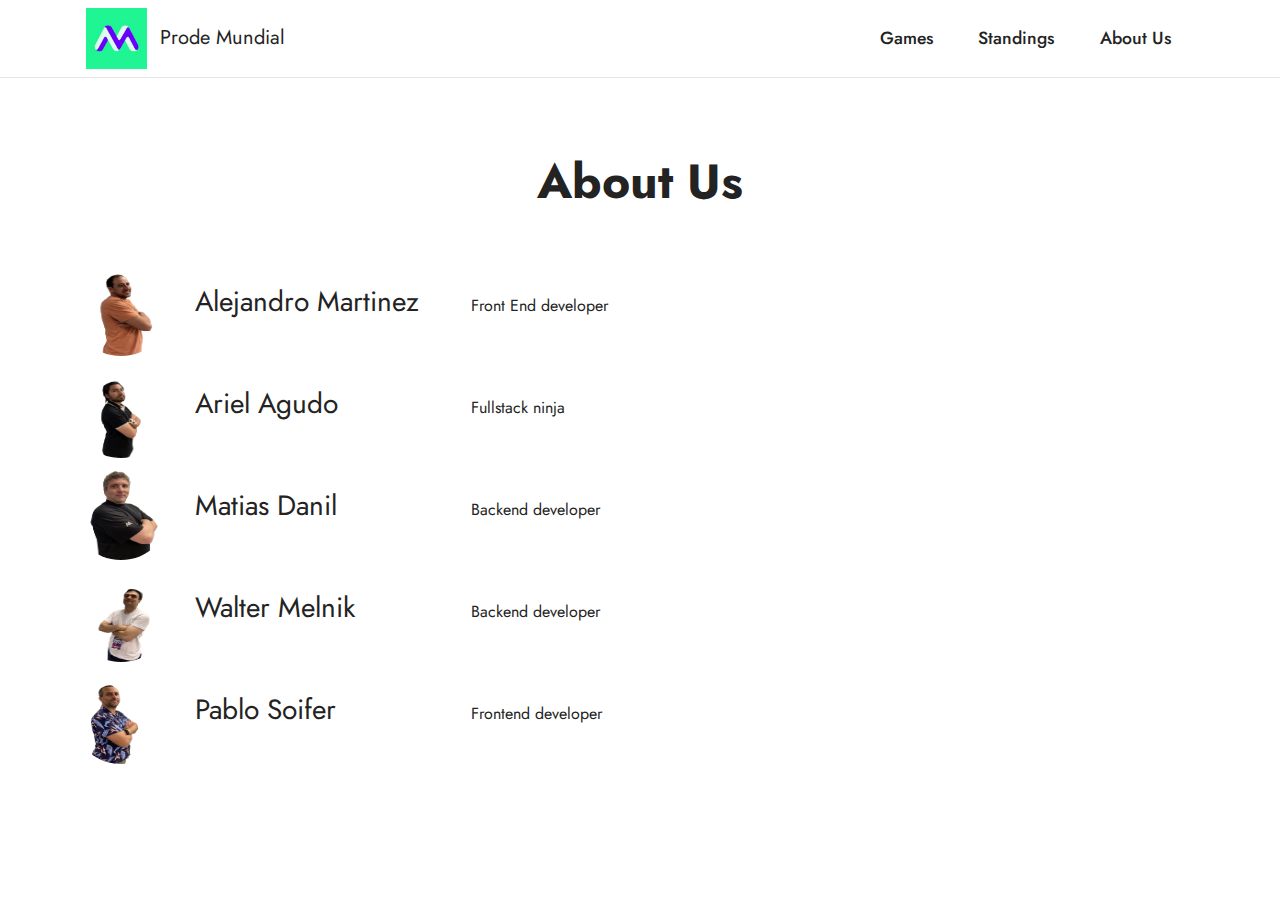
==== commit 3973c0e4: "Added last member" ====
--- a/aboutus.html
+++ b/aboutus.html
@@ -78,7 +78,7 @@
                 </tr>
                 <tr>
                     <td>
-                        <img src="assets/images/logo.jpg" style="height: 100px;width: 100px;border-radius: 50%;">
+                        <img src="assets/images/3.png" style="height: 100px;width: 100px;border-radius: 50%;">
                     </td>
                     <td>
                         <h3>Matias Danil</h3>
